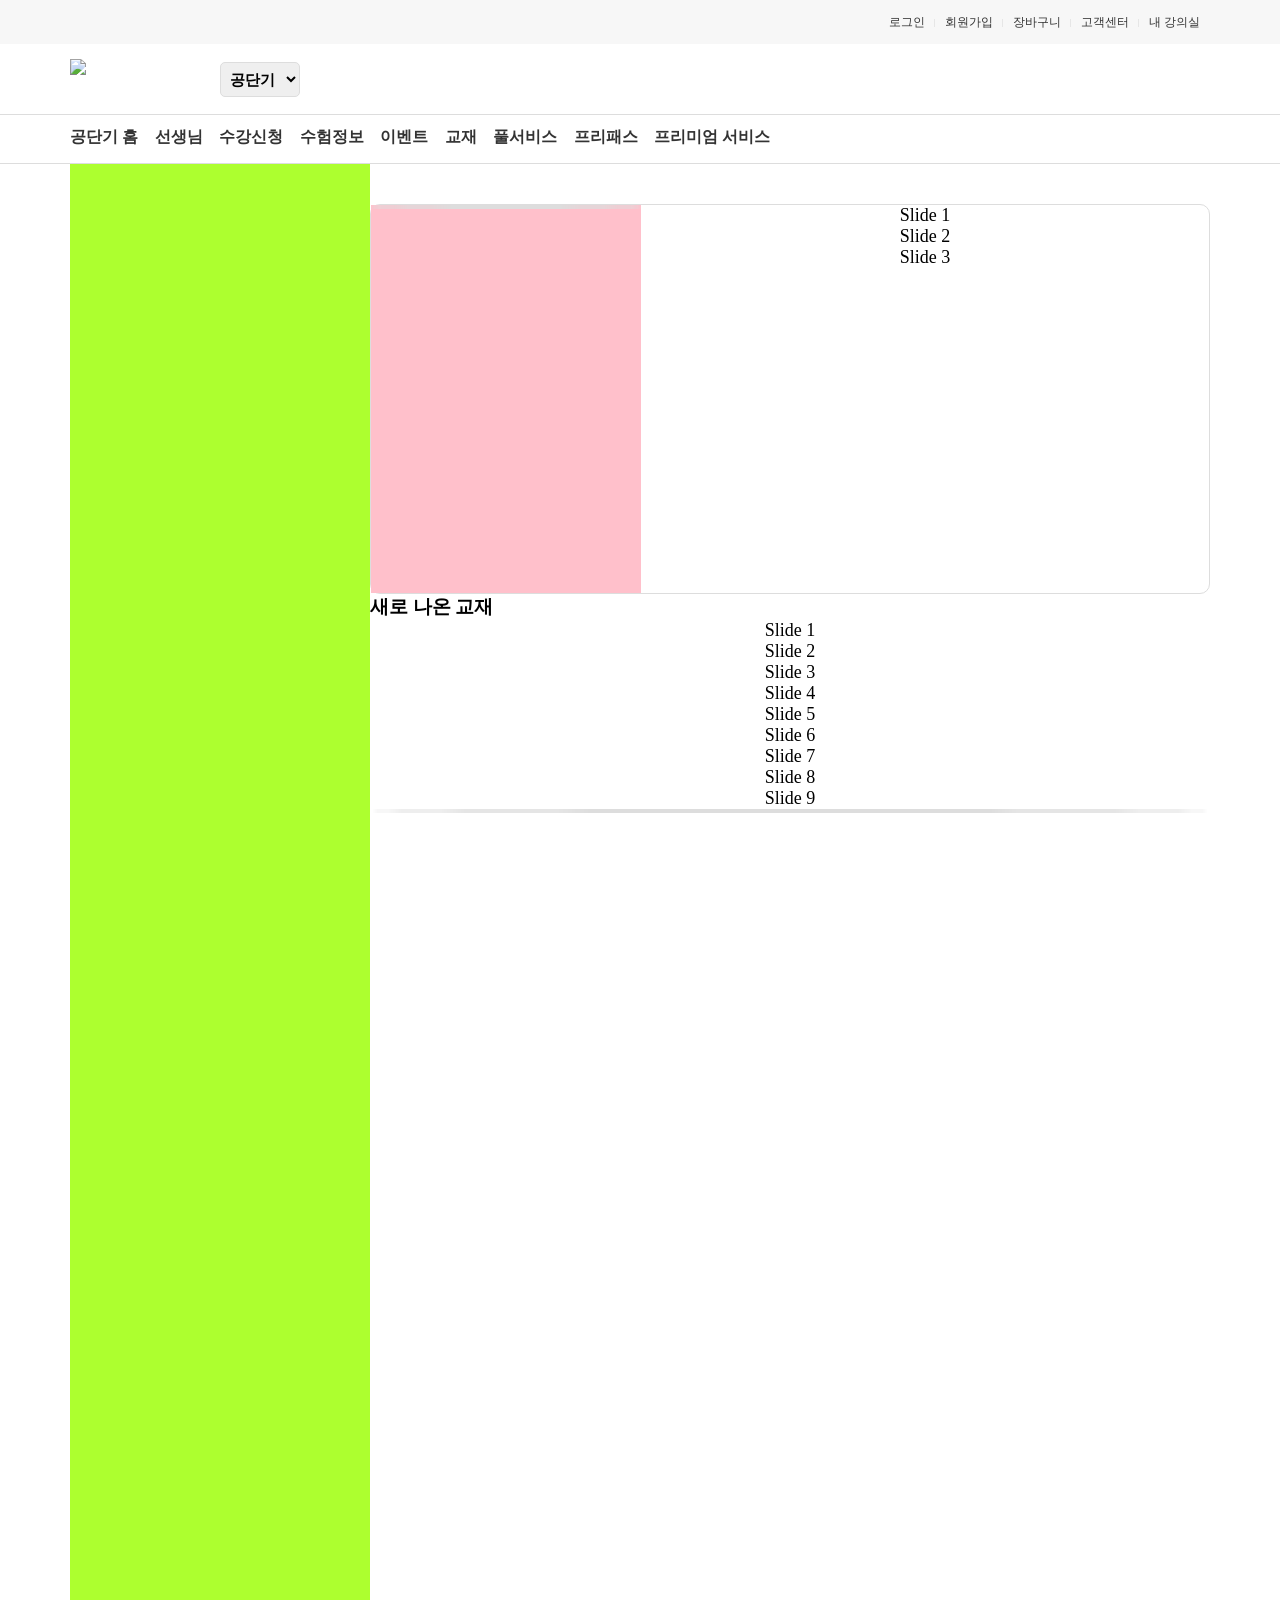
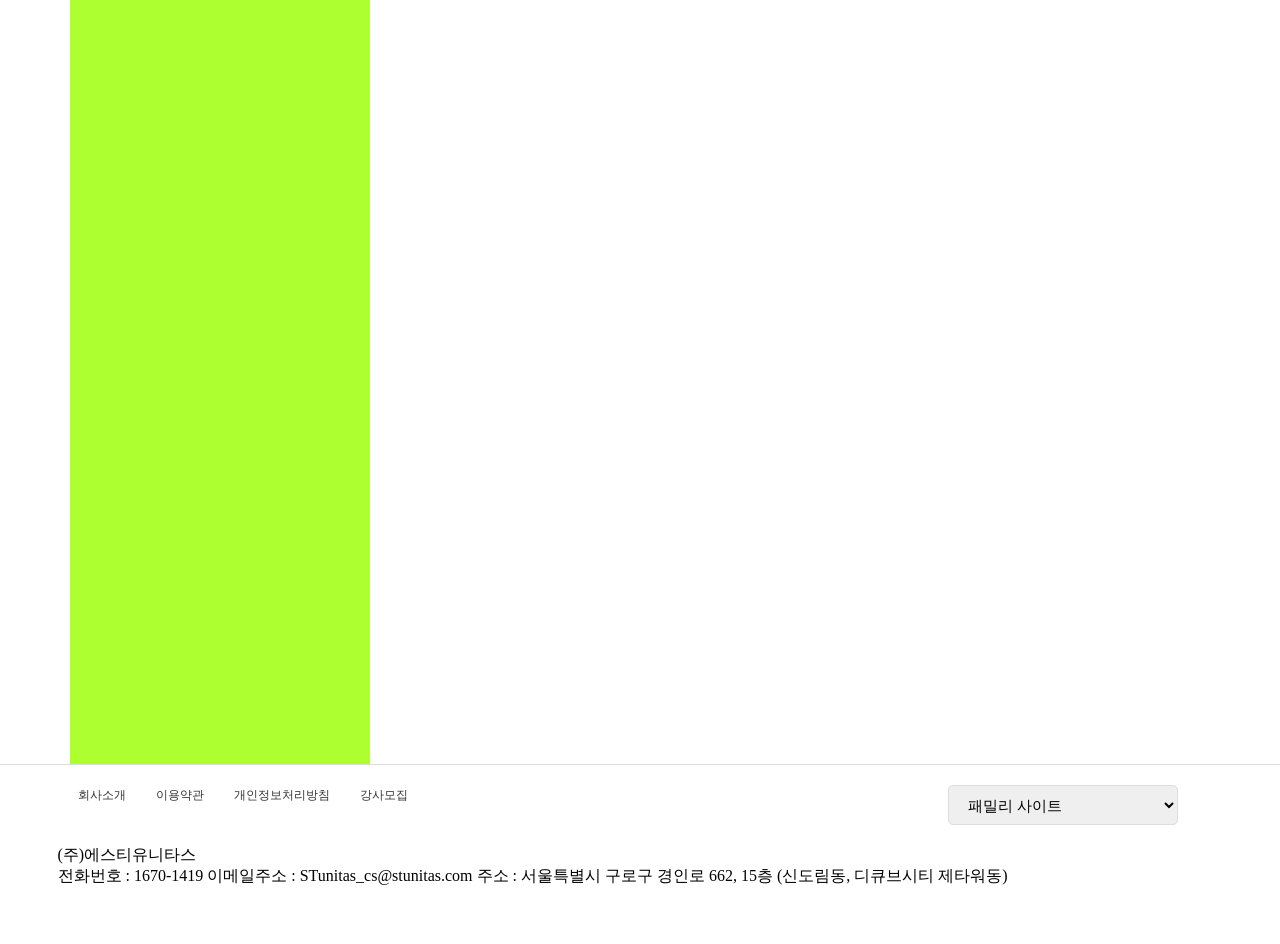
==== index.html @ a45e3f1d "20260319_slider" ====
<!DOCTYPE html>
<html lang="ko">

<head>
    <meta charset="UTF-8">
    <meta name="viewport" content="width=device-width, initial-scale=1.0">
    <title>단기 북스</title>
    <link rel="stylesheet" href="./css/reset.css">
    <link rel="stylesheet" href="./css/main.css">

    <!-- Link Swiper's CSS -->
    <link rel="stylesheet" href="https://cdn.jsdelivr.net/npm/swiper@12/swiper-bundle.min.css" />

</head>

<body> 
    <header>
        
        <div id="header_top">
            <div class="container">
                <div id="login">
                    <ul>
                        <li><a href="#">로그인</a></li>
                        <li><a href="#">회원가입</a></li>
                        <li><a href="#">장바구니</a></li>
                        <li><a href="#">고객센터</a></li>
                        <li><a href="#">내 강의실</a></li>
                    </ul>
                </div>
            </div>
        </div>
            

        <div id="header_main">
            <div id="logo">
                <img src="https://un-static.conects.com/un_static/img/common/logo/header_logo_dangibooks.png" href="단기북스">
            </div>

            <select id="options">
                <option value="#">공단기</option>
                <option value="#">기술단기</option>
                <option value="#">소방단기</option>
                <option value="#">공기업단기</option>
                <option value="#">자단기</option>
                <option value="#">영단기</option>
                <option value="#">노무사단기</option>
                <option value="#">법무사단기</option>
            </select>
        </div> 

        <nav>
            <div class="container">
                <ul>
                    <li><a href="#">공단기 홈</a></li>
                    <li><a href="#">선생님</a></li>
                    <li><a href="#">수강신청</a></li>
                    <li><a href="#">수험정보</a></li>
                    <li><a href="#">이벤트</a></li>
                    <li><a href="#">교재</a></li>
                    <li><a href="#">풀서비스</a></li>
                    <li><a href="#">프리패스</a></li>
                    <li><a href="#">프리미엄 서비스</a></li>

                </ul>
            </div>

        </nav>

    </header>
    <main>
        <aside></aside>
        <div id="main_content">
            <div id="slider">
                <div id="slider_txt">
                <div class="swiper-button-next"></div>
                <div class="swiper-button-prev"></div>
                </div>
                <!-- Swiper -->
                <div class="swiper mySwiper">
                    <div class="swiper-wrapper">
                        <div class="swiper-slide">Slide 1</div>
                        <div class="swiper-slide">Slide 2</div>
                        <div class="swiper-slide">Slide 3</div>
                    </div>
                    <div class="swiper-pagination"></div>
                </div>              
            </div>
            <div id="seach"></div>
            <div id="best"></div>
            <div id="banner"></div>
            <div id="new">
                <h3>새로 나온 교재</h3>
                <!-- Swiper -->
                <div class="swiper newSwiper">
                    <div class="swiper-wrapper">
                        <div class="swiper-slide">Slide 1</div>
                        <div class="swiper-slide">Slide 2</div>
                        <div class="swiper-slide">Slide 3</div>
                        <div class="swiper-slide">Slide 4</div>
                        <div class="swiper-slide">Slide 5</div>
                        <div class="swiper-slide">Slide 6</div>
                        <div class="swiper-slide">Slide 7</div>
                        <div class="swiper-slide">Slide 8</div>
                        <div class="swiper-slide">Slide 9</div>
                    </div>
                    <div class="swiper-button-next"></div>
                    <div class="swiper-button-prev"></div>
                    <div class="swiper-pagination"></div>
                    </div>
            </div>
            </main>

    <footer>
        <div class="container">
            <div id="footer_top">
                <ul>
                    <li><a href="#">회사소개</a></li>
                    <li><a href="#">이용약관</a></li>
                    <li><a href="#">개인정보처리방침</a></li>
                    <li><a href="#">강사모집</a></li>
                </ul>

                <select id="options">
                    <option value="#">패밀리 사이트</option>
                    <option value="#">공단기</option>
                    <option value="#">기술단기</option>
                    <option value="#">소방단기</option>
                    <option value="#">경단기</option>
                    <option value="#">공기업단기</option>
                    <option value="#">자단기</option>
                    <option value="#">영단기</option>
                    <option value="#">MD단기</option>
                    <option value="#">노무사단기</option>
                    <option value="#">법무사단기</option>
                </select>

        </div>

        <div id="footer_txt">
            <p>(주)에스티유니타스</p>
            <p>전화번호 : 1670-1419 이메일주소 : STunitas_cs@stunitas.com 주소 : 서울특별시 구로구 경인로 662, 15층 (신도림동, 디큐브시티 제타워동)</p>
            <p>
            </p>

        </div>
    

    </footer>

    <!-- Swiper JS -->
    <script src="https://cdn.jsdelivr.net/npm/swiper@12/swiper-bundle.min.js"></script>

    <!-- Initialize Swiper -->
    <script src="./js/swiper.js"></script>
    <script src="./js/book.js"></script>
</body>
</html>
---- css/main.css ----
@charset "utf-8";
.container {
    width: 1140px;
    height: 100%;
    margin: 0 auto;
}


header {
    width: 100%;
    height: 164px;
}

#header_top {
    width: 100%;
    height: 44px;
    background-color: #f7f7f7;
}

#header_top .container {
    display: flex;
    justify-content: flex-end;
    align-items: center;
}

#login ul {
    display: flex;
    justify-content: flex-start;
}

#login li {
    position: relative;
    padding: 0 10px;
}

#login li::after {
    content: "|";
    position: absolute;
    right: 0;
    top: 50%;
    transform: translateY(-50%);
    font-size: 8px;
    color: #ccc;
}

#login li:last-child::after {
    content: "";
}

#login a {
    font-size: 12px;
    font-weight: 500;
    color: #333;
    display: flex;
}

#logo {
    width: 150px;
    height: 40px;
}

#logo img {
    height: 100%;
}

#header_main {
    width: 1140px;
    height: 70px;
    margin: 0 auto;
    display: flex;
    align-items: center;
}

header select {
    width: 80px;
    height: 35px;
    display: flex;
    justify-content: center;
    align-items: center;
    font-size: 15px;
    font-weight: bold;
    border-radius: 5px;
    border: 1px solid #ddd;
    padding-left: 5px;
}


nav {
    width: 100%;
    height: 50px;
    border-top: 1px solid #ddd;
    border-bottom: 1px solid #ddd;
    font-weight: bold;
}

nav .container {
    display: flex;
    justify-content: flex-start;
    align-items: center;
}

nav ul {
    width: 700px;
    height: 25px;
    display: flex;
    justify-content: space-between;
}

main {
    width: 1140px;
    height: 2200px;
    margin: 0 auto;
    display: flex;
}

aside {
    width: 300px;
    background-color: greenyellow;
}

#main_content {
    width: calc(100% - 300px);
    height: 100%;
}

#slider {
    width: 100%;
    height: 390px;
    margin-top: 40px;
    /* background-color: green; */
    border: 1px solid #ddd;
    border-radius: 10px;
    display: flex;
}

#slider_txt {
    width: 270px;
    height: 100%;
    background-color: pink;
    position: relative;
}

.swiper-button-next {
    border: 1px solid #ddd;
    border-radius: 50%;
    left: 50px;
    right: auto;
    top: auto;
    bottom: 100px;
    color: #888;
}

.swiper-button-prev {
    border: 1px solid #ddd;
    border-radius: 50%;
    left: 30px;
    top: auto;
    bottom: 100px;
    color: #888;
}

#swiper_txt .swiper-navigayion-icon {
    width: 50%;
    height: 50%;
}

/* swiper css */
#slider .swiper {
    width: calc(100% - 270px);
    height: 100%;
}



.swiper-slide {
    text-align: center;
    font-size: 18px;
    display: flex;
    justify-content: center;
    align-items: center;
}

.swiper-slide img {
    display: block;
    width: 100%;
    height: 100%;
    object-fit: cover;
}

/* new */
#new {
    width: 100%;
    height: 520px;
}

#new .swiper {
    width: 100%;
    height: 100%;
}

#new .swiper-slide {
    flex-direction: column;
    justify-content: flex-start;
}

#new .swiper-slide img {
    width: 100%;
    height: auto;
}



/* footer */
footer {
    width: 100%;
    height: 180px;
    border-top: 1px solid #ddd;

    display: flex;
    justify-content: flex-end;
    padding-right: 25px;
}

#footer_top {
    display: flex;
    justify-content: space-between;
    margin: 20px;
}

#footer_top ul {
    display: flex;
    gap: 30px;
}

#footer_top ul li a {
    font-size: 12px;
}

#footer_top select {
    width: 230px;
    height: 40px;
    justify-content: center;
    align-items: center;
    font-size: 15px;
    border-radius: 5px;
    border: 1px solid #ddd;
    padding-left: 15px;
}
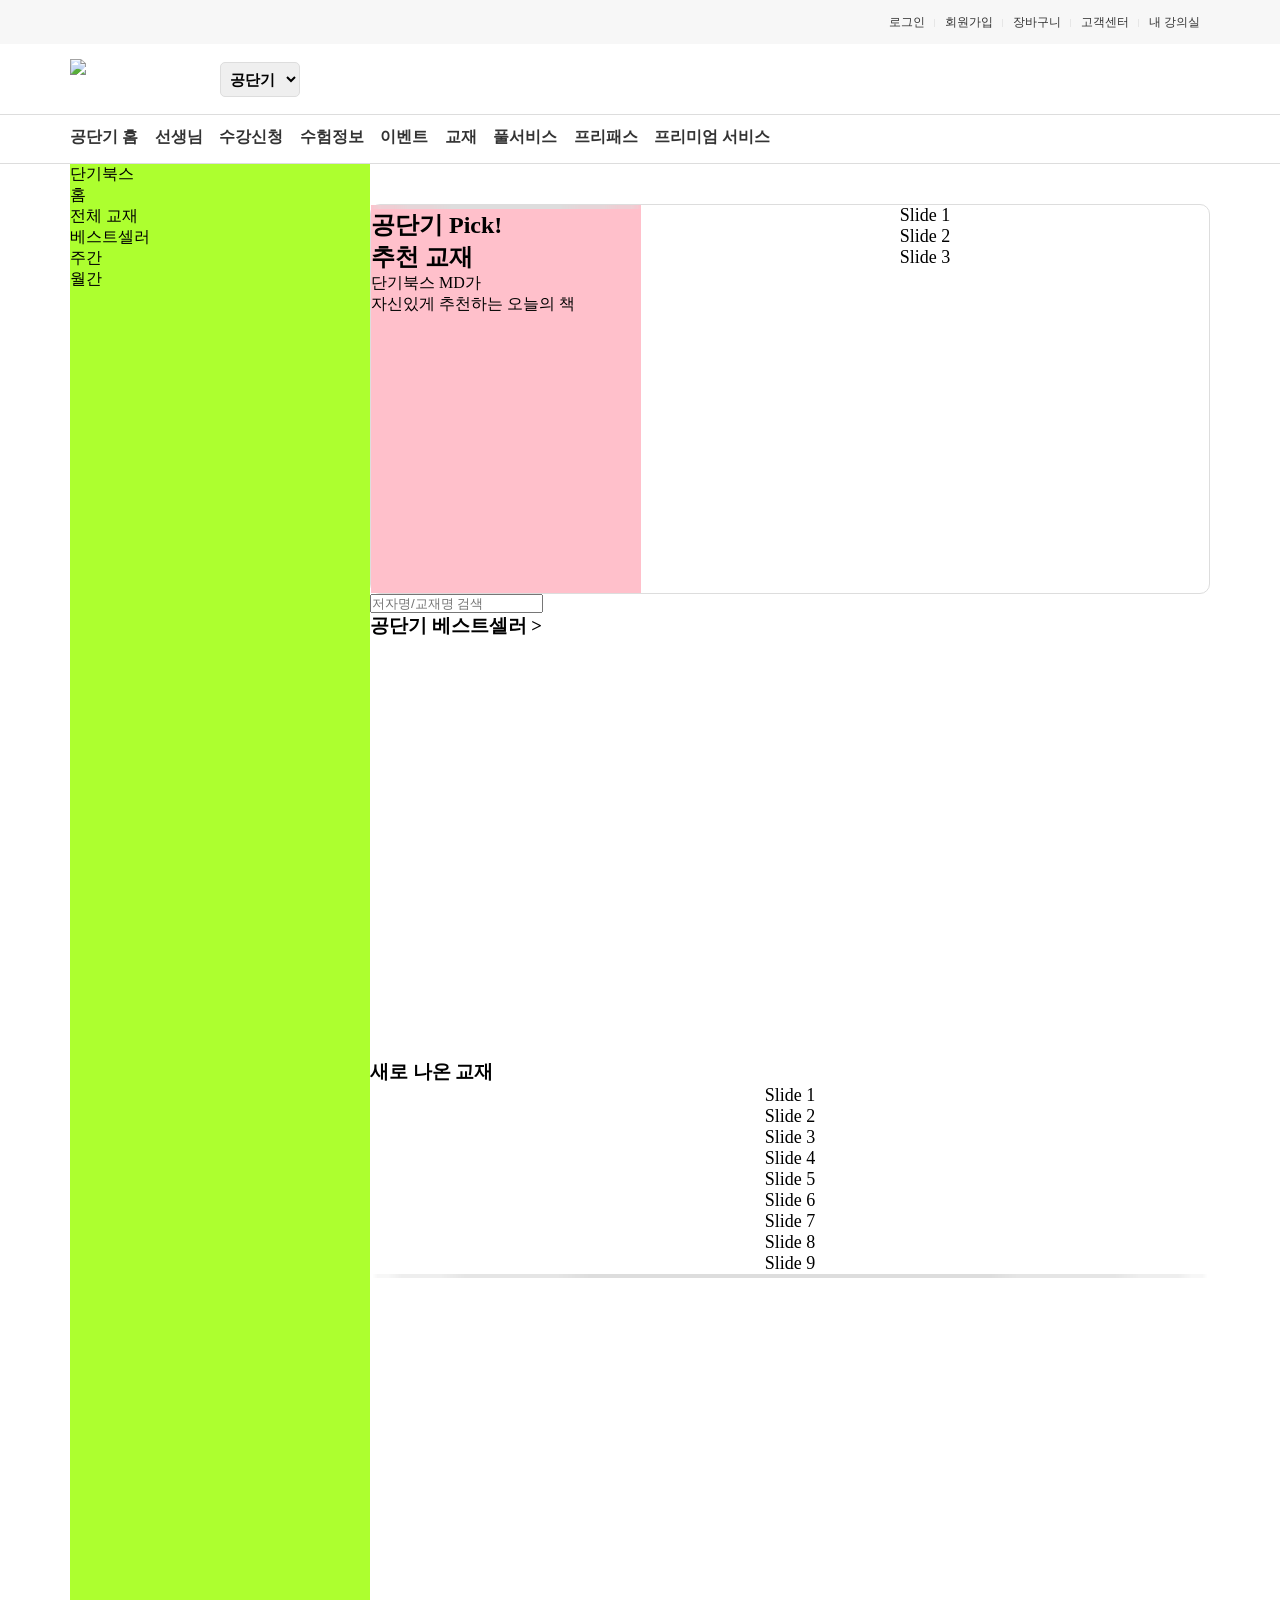
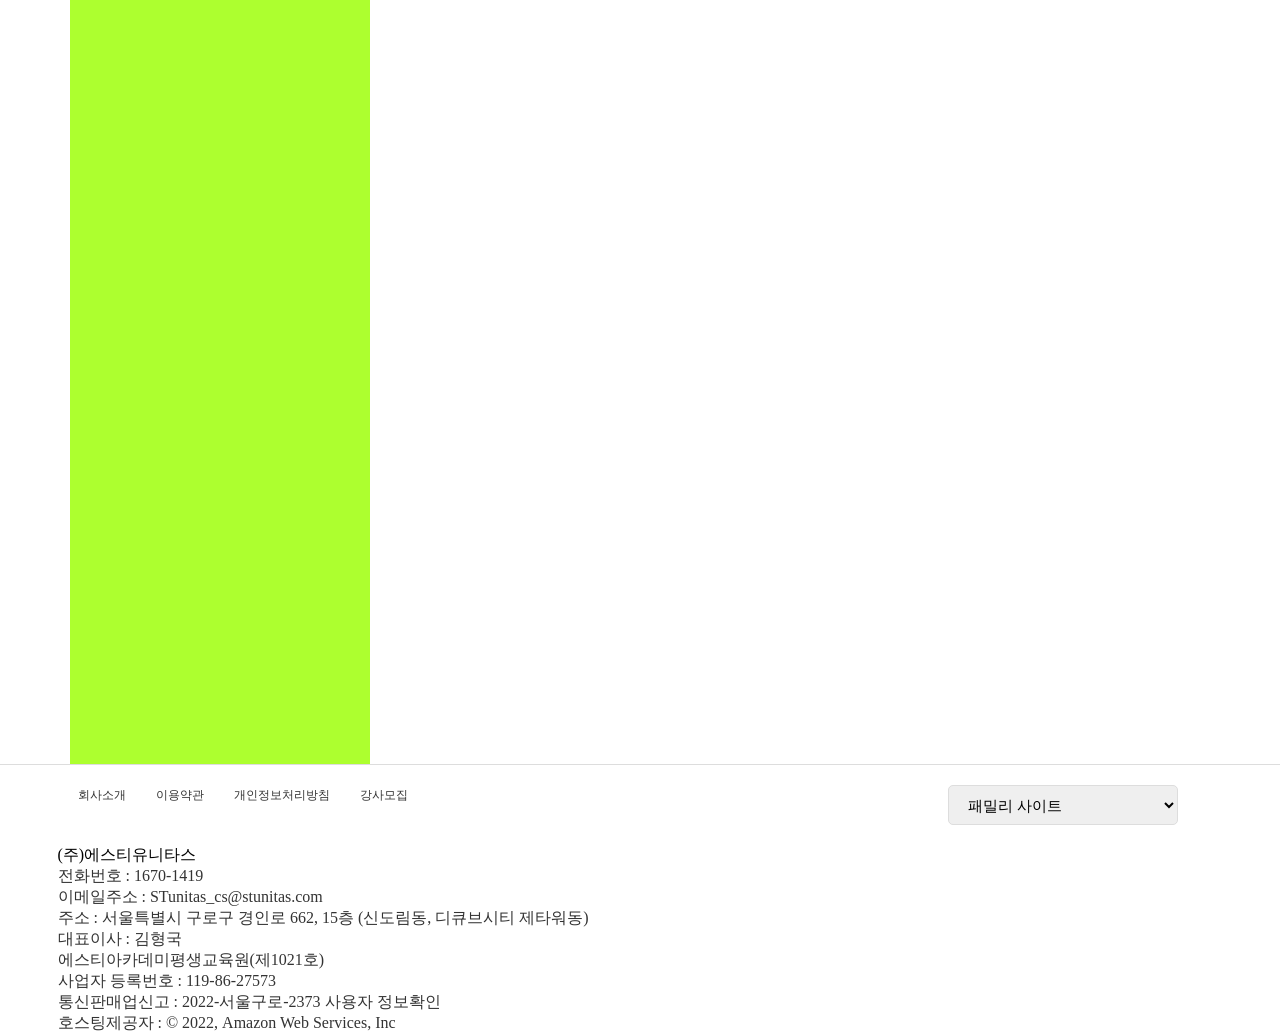
==== commit fdbf837d: "20260319" ====
--- a/index.html
+++ b/index.html
@@ -11,6 +11,7 @@
     <!-- Link Swiper's CSS -->
     <link rel="stylesheet" href="https://cdn.jsdelivr.net/npm/swiper@12/swiper-bundle.min.css" />
 
+    
 </head>
 
 <body> 
@@ -68,12 +69,27 @@
 
     </header>
     <main>
-        <aside></aside>
+        <aside>
+            <div class="sidebar">단기북스</div>
+            <ul class="menu">
+                <li class="active">홈</li>
+                <li>전체 교재</li>
+                <li>베스트셀러</li>
+        
+                <li class="sub">주간</li>
+                <li class="sub">월간</li>
+        
+                <li class="divider"></li>
+        </aside>
+
         <div id="main_content">
             <div id="slider">
                 <div id="slider_txt">
-                <div class="swiper-button-next"></div>
-                <div class="swiper-button-prev"></div>
+                    <div class="swiper-button-next"></div>
+                    <div class="swiper-button-prev"></div>
+                    <h2>공단기 Pick!<br>추천 교재</h2>
+                    <p>단기북스 MD가<br>자신있게 추천하는 오늘의 책</p>
+
                 </div>
                 <!-- Swiper -->
                 <div class="swiper mySwiper">
@@ -85,10 +101,30 @@
                     <div class="swiper-pagination"></div>
                 </div>              
             </div>
-            <div id="seach"></div>
-            <div id="best"></div>
+
+            <div id="seach">
+                <div class="seachbox">
+                     <input type="text" placeholder="저자명/교재명 검색">
+                </div>
+
+            <div id="best">
+                <h3>공단기 베스트셀러 ></h3>
+                <div class="boxWrap">
+                    <div class="box"></div>
+                    <div class="box"></div>
+                    <div class="box"></div>
+                    <div class="box"></div>
+                    <div class="box"></div>
+                    <div class="box"></div>
+                    <div class="box"></div>
+                    <div class="box"></div>
+                    <div class="box"></div>
+                    <div class="box"></div>
+                </div>
+            </div>
+
             <div id="banner"></div>
-            <div id="new">
+            <div id="new"> 
                 <h3>새로 나온 교재</h3>
                 <!-- Swiper -->
                 <div class="swiper newSwiper">
@@ -138,10 +174,21 @@
 
         <div id="footer_txt">
             <p>(주)에스티유니타스</p>
-            <p>전화번호 : 1670-1419 이메일주소 : STunitas_cs@stunitas.com 주소 : 서울특별시 구로구 경인로 662, 15층 (신도림동, 디큐브시티 제타워동)</p>
-            <p>
-            </p>
-
+
+            <ul>
+                <li><a href="#">전화번호 : 1670-1419</a></li>
+                <li><a href="#">이메일주소 : STunitas_cs@stunitas.com</a></li>
+                <li><a href="#">주소 : 서울특별시 구로구 경인로 662, 15층 (신도림동, 디큐브시티 제타워동)</a></li>
+            </ul>
+            
+            <ul>
+                <li><a href="#">대표이사 : 김형국</a></li>
+                <li><a href="#">에스티아카데미평생교육원(제1021호)</a></li>
+                <li><a href="#">사업자 등록번호 : 119-86-27573</a></li>
+                <li><a href="#">통신판매업신고 : 2022-서울구로-2373 사용자 정보확인</a></li>
+                <li><a href="#">호스팅제공자 : © 2022, Amazon Web Services, Inc</a></li>
+            </ul>
+            
         </div>
     
 
--- a/css/main.css
+++ b/css/main.css
@@ -123,6 +123,7 @@
     height: 100%;
 }
 
+
 #slider {
     width: 100%;
     height: 390px;
@@ -182,9 +183,25 @@
 
 .swiper-slide img {
     display: block;
-    width: 100%;
-    height: 100%;
+    width: 200px;
+    height: 275px;
     object-fit: cover;
+}
+    
+
+/* best */
+.boxWrap {
+    width: 950px;
+    margin: 0 auto;
+    display: flex;
+    flex-wrap: wrap;
+}
+
+.box {
+    width: 170px;
+    height: 210px;
+    text-align: center;
+    box-sizing: border-box;
 }
 
 /* new */
@@ -207,7 +224,6 @@
     width: 100%;
     height: auto;
 }
-
 
 
 /* footer */
@@ -246,3 +262,4 @@
     border: 1px solid #ddd;
     padding-left: 15px;
 }
+
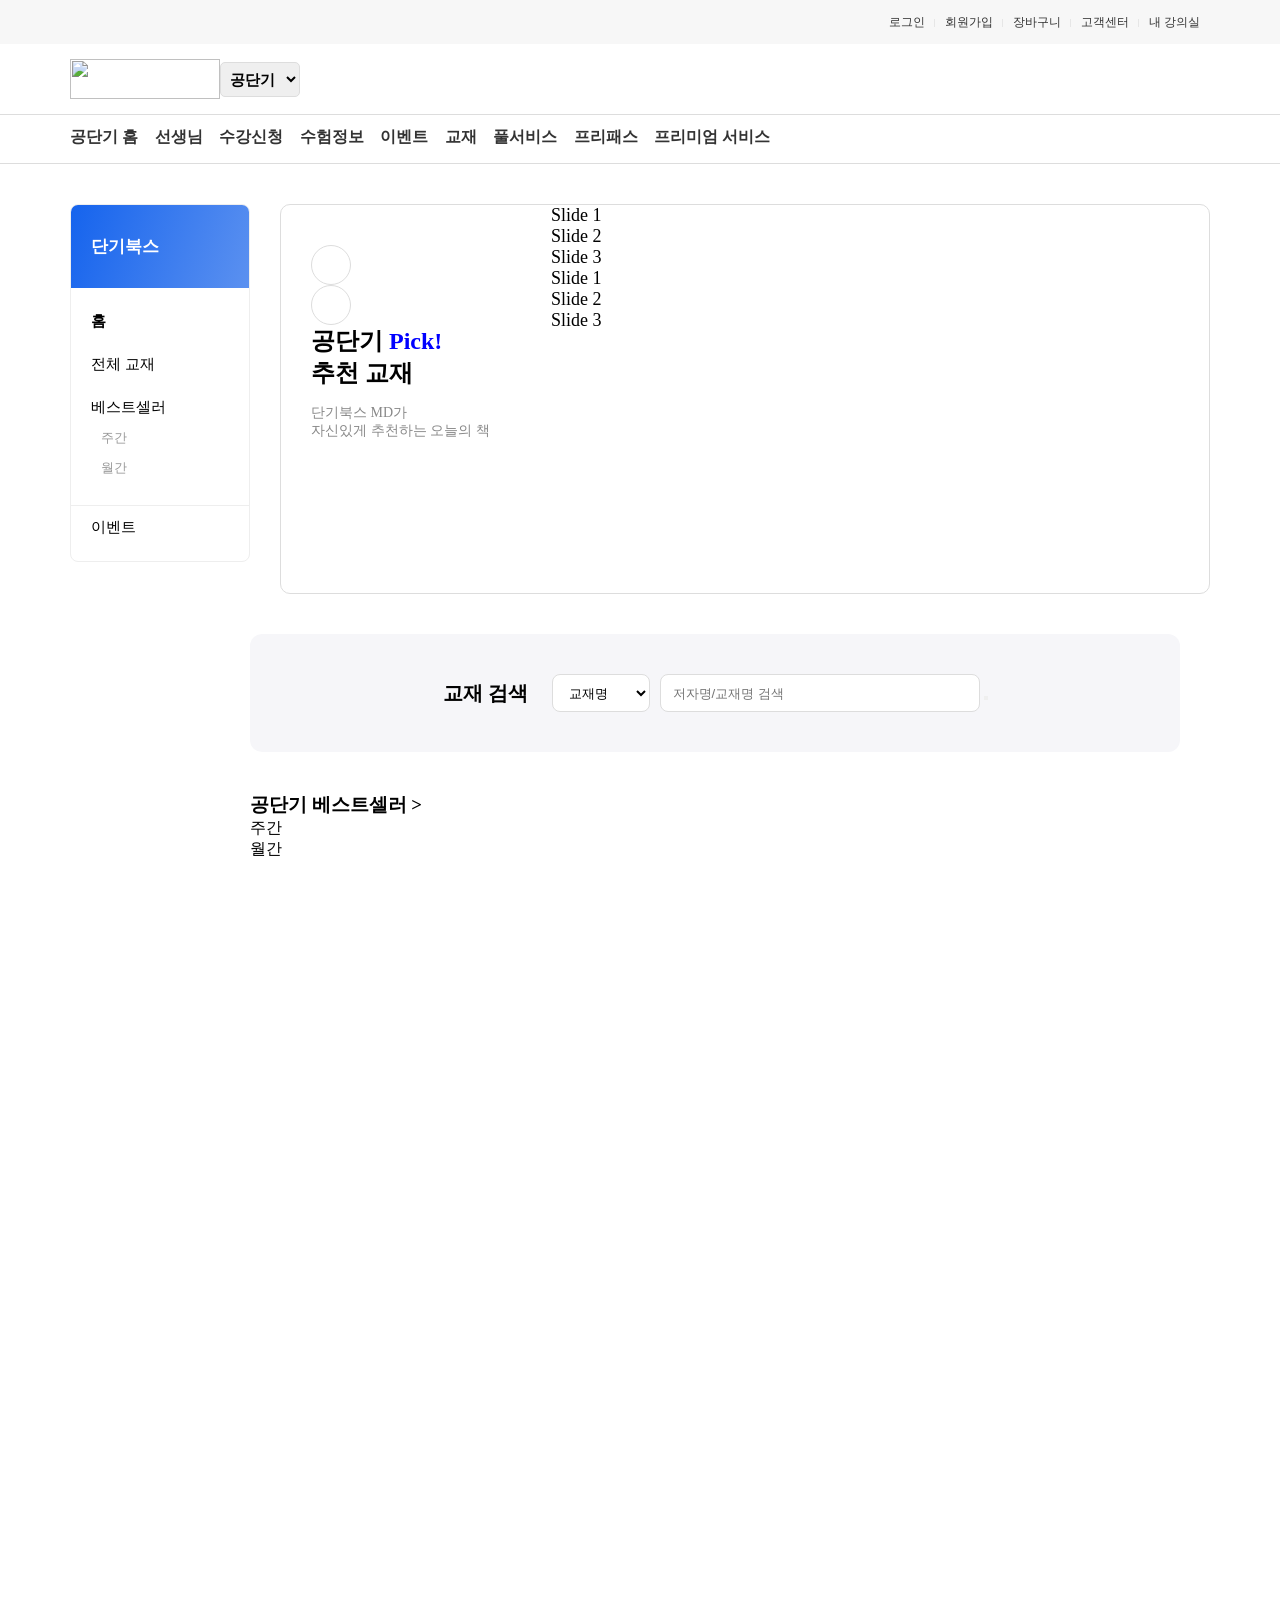
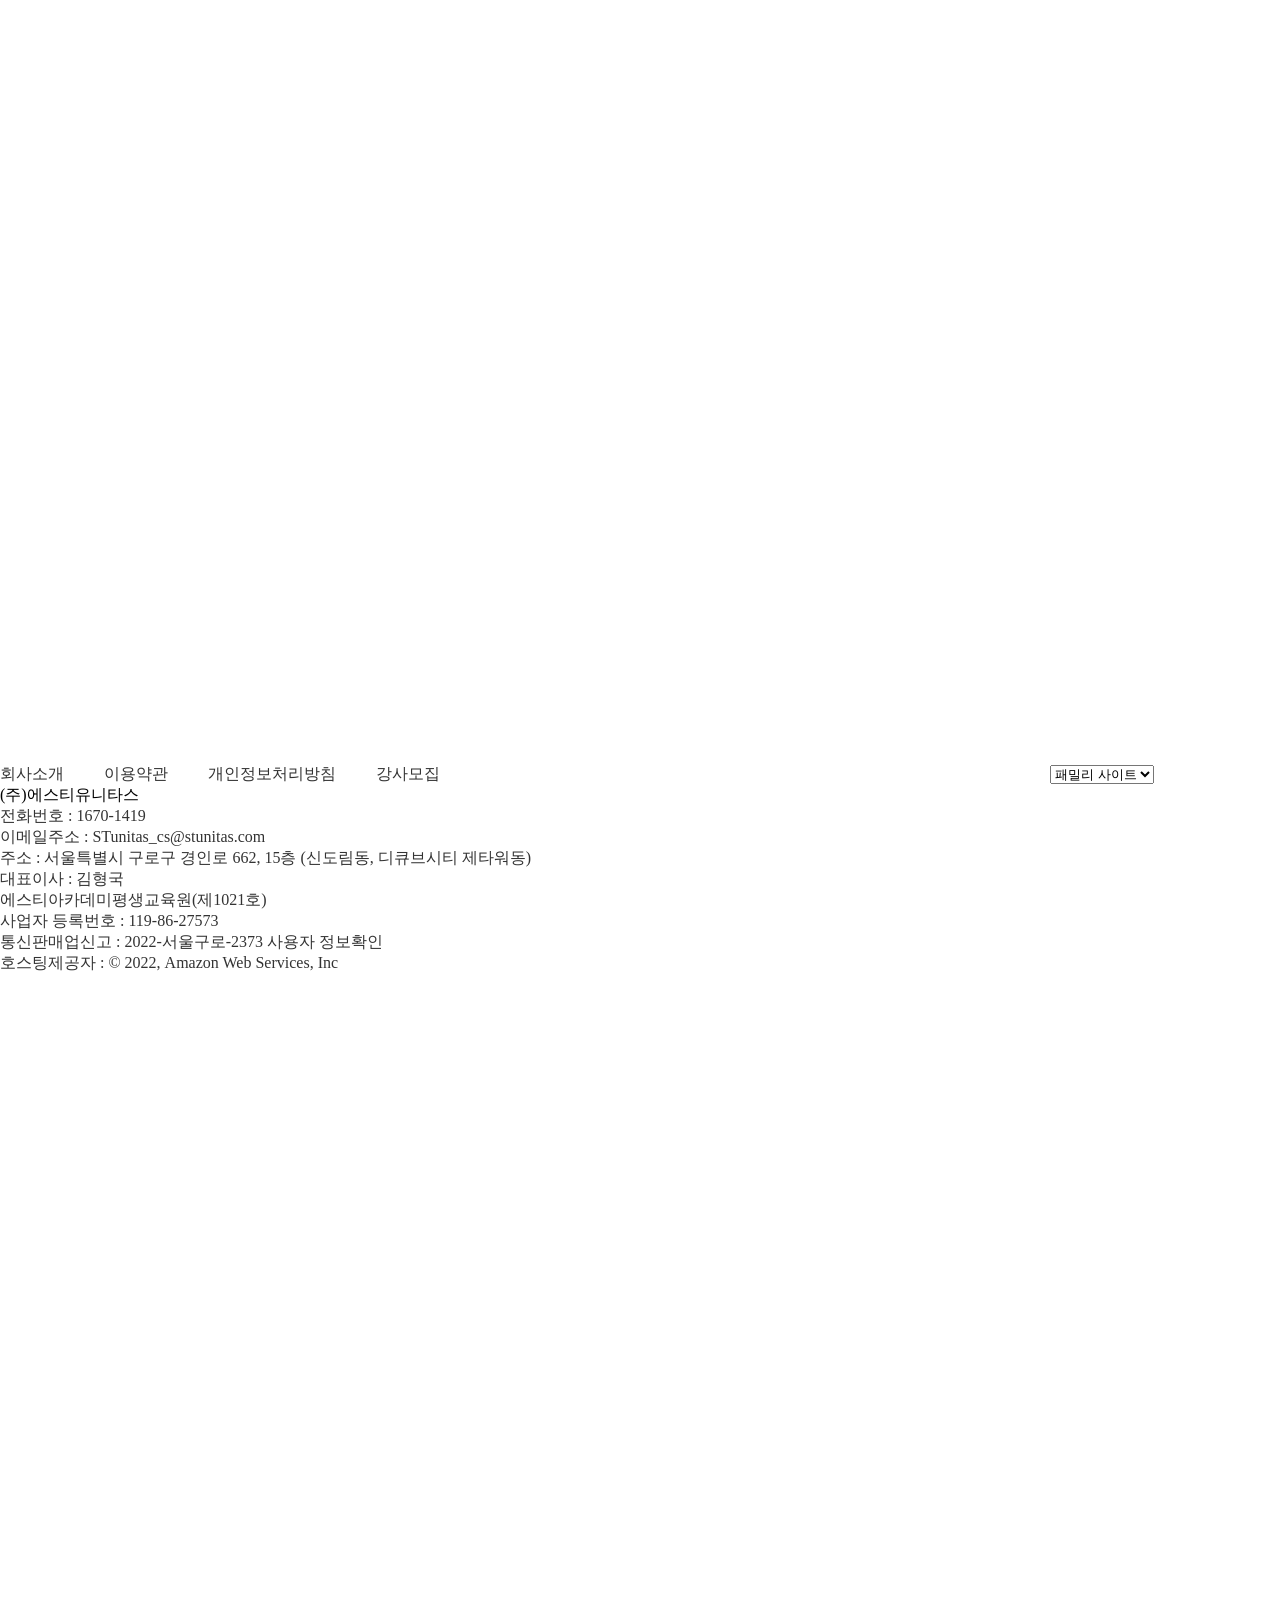
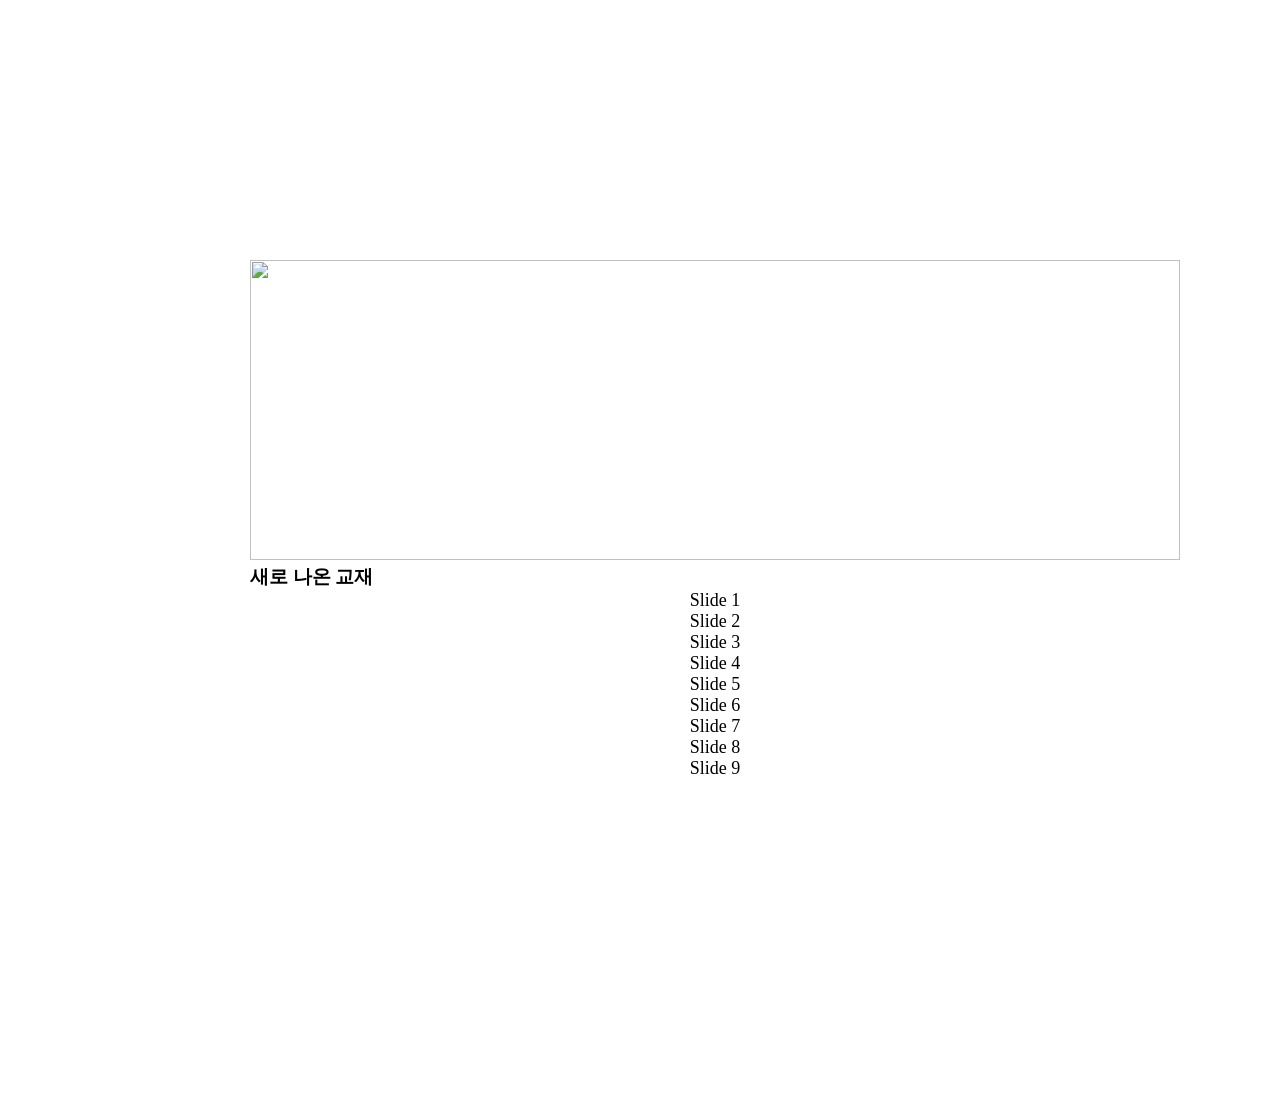
==== commit 2266efbd: "20260324" ====
--- a/index.html
+++ b/index.html
@@ -5,13 +5,12 @@
     <meta charset="UTF-8">
     <meta name="viewport" content="width=device-width, initial-scale=1.0">
     <title>단기 북스</title>
+
+    <!-- Link Swiper's CSS -->
+    <link rel="stylesheet" href="https://cdn.jsdelivr.net/npm/swiper@12/swiper-bundle.min.css" />
     <link rel="stylesheet" href="./css/reset.css">
     <link rel="stylesheet" href="./css/main.css">
-
-    <!-- Link Swiper's CSS -->
-    <link rel="stylesheet" href="https://cdn.jsdelivr.net/npm/swiper@12/swiper-bundle.min.css" />
-
-    
+        
 </head>
 
 <body> 
@@ -69,17 +68,22 @@
 
     </header>
     <main>
-        <aside>
-            <div class="sidebar">단기북스</div>
-            <ul class="menu">
-                <li class="active">홈</li>
-                <li>전체 교재</li>
-                <li>베스트셀러</li>
+        <aside class="sidebar">
+            <div class="menu-box">
+                <div class="menu-header">단기북스</div>
         
-                <li class="sub">주간</li>
-                <li class="sub">월간</li>
-        
-                <li class="divider"></li>
+                <ul class="menu-list">
+                    <li class="active">홈</li>
+                    <li>전체 교재</li>
+                    <li>베스트셀러
+                        <ul class="sub-menu">
+                            <li>주간</li>
+                            <li>월간</li>
+                        </ul>
+                    </li>
+                    <li class="menu-footer">이벤트</li>
+                </ul>
+            </div>
         </aside>
 
         <div id="main_content">
@@ -87,7 +91,7 @@
                 <div id="slider_txt">
                     <div class="swiper-button-next"></div>
                     <div class="swiper-button-prev"></div>
-                    <h2>공단기 Pick!<br>추천 교재</h2>
+                    <h2>공단기<span> Pick!</span><br>추천 교재</h2>
                     <p>단기북스 MD가<br>자신있게 추천하는 오늘의 책</p>
 
                 </div>
@@ -97,33 +101,72 @@
                         <div class="swiper-slide">Slide 1</div>
                         <div class="swiper-slide">Slide 2</div>
                         <div class="swiper-slide">Slide 3</div>
+                        <div class="swiper-slide">Slide 1</div>
+                        <div class="swiper-slide">Slide 2</div>
+                        <div class="swiper-slide">Slide 3</div>
                     </div>
                     <div class="swiper-pagination"></div>
                 </div>              
             </div>
 
-            <div id="seach">
-                <div class="seachbox">
-                     <input type="text" placeholder="저자명/교재명 검색">
-                </div>
+            <div id="search-wrap">
+                <div class="book_search">
+                    <div class="search_tit"> 교재 검색 </div>
+                    <div class="search_big_wrap">
+                        <select class="'sel-box" id="search">
+                            <option value="#">교재명</option>
+                            <option value="#">저자명</option>
+                            <option value="#">출판사명</option>
+                            <option value="#">ISBN</option>
+                        </select>
+                        <div class="search-box">
+                            <input type="search" id="search" placeholder="저자명/교재명 검색">
+                            <button class="icon search"></button>
+                        </div>
+                    </div>
+                </div>
+            </div>
 
             <div id="best">
                 <h3>공단기 베스트셀러 ></h3>
-                <div class="boxWrap">
-                    <div class="box"></div>
-                    <div class="box"></div>
-                    <div class="box"></div>
-                    <div class="box"></div>
-                    <div class="box"></div>
-                    <div class="box"></div>
-                    <div class="box"></div>
-                    <div class="box"></div>
-                    <div class="box"></div>
-                    <div class="box"></div>
-                </div>
-            </div>
-
-            <div id="banner"></div>
+
+                <ul id="booktap">
+                    <li>주간</li>
+                    <li>월간</li>
+                </ul>
+
+                <div class="tap1">
+                    <div class="box"></div>
+                    <div class="box"></div>
+                    <div class="box"></div>
+                    <div class="box"></div>
+                    <div class="box"></div>
+                    <div class="box"></div>
+                    <div class="box"></div>
+                    <div class="box"></div>
+                    <div class="box"></div>
+                    <div class="box"></div>
+                </div>
+
+                <div class="tap2">
+                    <div class="box"></div>
+                    <div class="box"></div>
+                    <div class="box"></div>
+                    <div class="box"></div>
+                    <div class="box"></div>
+                    <div class="box"></div>
+                    <div class="box"></div>
+                    <div class="box"></div>
+                    <div class="box"></div>
+                    <div class="box"></div>
+                </div>
+            </div>
+
+            <div id="banner">
+
+                <img src="https://un-static.conects.com/dangimall/common/logo/split_bnr.png" alt="">
+            </div>
+
             <div id="new"> 
                 <h3>새로 나온 교재</h3>
                 <!-- Swiper -->
@@ -146,31 +189,31 @@
             </div>
             </main>
 
-    <footer>
-        <div class="container">
-            <div id="footer_top">
-                <ul>
+    <footer id="union-footer">
+        <div class="inner-wrap">
+            <div class="link_box">
+                <ul class="footer_menu">
                     <li><a href="#">회사소개</a></li>
                     <li><a href="#">이용약관</a></li>
                     <li><a href="#">개인정보처리방침</a></li>
                     <li><a href="#">강사모집</a></li>
                 </ul>
-
-                <select id="options">
-                    <option value="#">패밀리 사이트</option>
-                    <option value="#">공단기</option>
-                    <option value="#">기술단기</option>
-                    <option value="#">소방단기</option>
-                    <option value="#">경단기</option>
-                    <option value="#">공기업단기</option>
-                    <option value="#">자단기</option>
-                    <option value="#">영단기</option>
-                    <option value="#">MD단기</option>
-                    <option value="#">노무사단기</option>
-                    <option value="#">법무사단기</option>
-                </select>
-
-        </div>
+                <div class="footer_family">
+                    <select class="sel-box">
+                        <option value="#">패밀리 사이트</option>
+                        <option value="#">공단기</option>
+                        <option value="#">기술단기</option>
+                        <option value="#">소방단기</option>
+                        <option value="#">경단기</option>
+                        <option value="#">공기업단기</option>
+                        <option value="#">자단기</option>
+                        <option value="#">영단기</option>
+                        <option value="#">MD단기</option>
+                        <option value="#">노무사단기</option>
+                        <option value="#">법무사단기</option>
+                    </select>
+                </div>
+            </div>
 
         <div id="footer_txt">
             <p>(주)에스티유니타스</p>
@@ -190,7 +233,6 @@
             </ul>
             
         </div>
-    
 
     </footer>
 
--- a/css/main.css
+++ b/css/main.css
@@ -113,22 +113,74 @@
     display: flex;
 }
 
-aside {
-    width: 300px;
-    background-color: greenyellow;
-}
-
 #main_content {
-    width: calc(100% - 300px);
-    height: 100%;
-}
-
+    width: calc(100% - 210px);
+    height: 100%;
+}
+
+/* aside */
+.sidebar {
+    width: 180px;
+    height: 370px;
+    margin-top: 40px;
+}
+
+.menu-box {
+    border-radius: 8px;
+    border: 1px solid #eee;
+    overflow: hidden;
+}
+
+.menu-header {
+    padding: 30px 20px;
+    font-size: 17px;
+    font-weight: 700;
+    color: #fff;
+    background: linear-gradient(108.14deg, #1060ED -7.91%, #5A90F0 98.51%);
+}
+
+.menu-list {
+    list-style: none;
+    margin: 0;
+    padding: 12px 0;
+}
+
+.menu-list > li {
+    padding: 12px 20px;
+    font-size: 15px;
+    font-weight: 500;
+    cursor: pointer;
+}
+
+
+.menu-list > li.active {
+    font-weight: 700;
+}
+
+
+.sub-menu {
+    margin-top: 6px;
+    padding-left: 10px;
+}
+
+.sub-menu li {
+    padding: 6px 0;
+    font-size: 13px;
+    color: #999;
+}
+
+.menu-footer {
+    border-top: 1px solid #eee;
+    margin-top: 10px;
+    padding-top: 14px;
+    font-weight: 500;
+}
 
 #slider {
     width: 100%;
     height: 390px;
     margin-top: 40px;
-    /* background-color: green; */
+    margin-left: 30px;
     border: 1px solid #ddd;
     border-radius: 10px;
     display: flex;
@@ -137,27 +189,41 @@
 #slider_txt {
     width: 270px;
     height: 100%;
-    background-color: pink;
+    padding-top: 40px;
+    padding-left: 30px;
     position: relative;
 }
 
-.swiper-button-next {
-    border: 1px solid #ddd;
-    border-radius: 50%;
-    left: 50px;
-    right: auto;
-    top: auto;
-    bottom: 100px;
+#slider_txt span {
+    color: blue;
+    font-size: 24px;
+}
+
+#slider_txt p {
     color: #888;
-}
-
-.swiper-button-prev {
-    border: 1px solid #ddd;
-    border-radius: 50%;
-    left: 30px;
-    top: auto;
-    bottom: 100px;
-    color: #888;
+    font-size: 14px;
+    padding-top: 15px;
+}
+
+#slider .swiper-button-prev,
+#slider .swiper-button-next {
+  width: 40px;
+  height: 40px;
+  border: 1px solid #ddd;
+  border-radius: 50%;
+  color: #888;
+
+  bottom: 100px;
+  top: auto;
+}
+
+#slider .swiper-button-prev {
+  left: 30px;
+}
+
+#slider .swiper-button-next {
+  left: 80px;
+
 }
 
 #swiper_txt .swiper-navigayion-icon {
@@ -165,29 +231,83 @@
     height: 50%;
 }
 
+
+
 /* swiper css */
 #slider .swiper {
     width: calc(100% - 270px);
     height: 100%;
 }
 
-
+#slider .swiper-pagination {
+    width: auto;
+    left: auto;
+    right: 100px;
+}
+
+#slider .swiper-pagination-bullet{
+    display: inline-block;
+    width: 50px;
+    height: auto;
+    border-radius: 0;
+    margin-bottom: 10%;
+}
 
 .swiper-slide {
     text-align: center;
     font-size: 18px;
     display: flex;
-    justify-content: center;
     align-items: center;
 }
 
 .swiper-slide img {
     display: block;
     width: 200px;
-    height: 275px;
+    height: 280px;
     object-fit: cover;
 }
-    
+
+/* search */
+.book_search {
+    display: flex;
+    align-items: center;
+    justify-content: center;
+    gap: 24px;
+    padding: 40px 0;
+    border-radius: 12px;
+    background: #F6F6F9;
+    width: 100%;
+    margin-top: 40px;
+    margin-bottom: 40px;
+}
+
+.book_search .search_tit {
+    font-size: 20px;
+    font-weight: 700;
+}
+
+.search_big_wrap {
+    display: flex;
+    align-items: center;
+    gap: 10px;
+}
+
+.search_big_wrap select {
+    height: 38px;
+    padding: 0 12px;
+    border: 1px solid #ddd;
+    border-radius: 8px;
+    background: #fff;
+}
+
+.search-box input {
+    width: 320px;
+    height: 38px;
+    padding: 0 40px 0 12px;
+    border: 1px solid #ddd;
+    border-radius: 8px;
+}
+
 
 /* best */
 .boxWrap {
@@ -204,6 +324,12 @@
     box-sizing: border-box;
 }
 
+img {
+  width: 100%;
+  height: 300px;
+  object-fit: contain;
+}
+
 /* new */
 #new {
     width: 100%;
@@ -227,39 +353,24 @@
 
 
 /* footer */
-footer {
-    width: 100%;
-    height: 180px;
-    border-top: 1px solid #ddd;
-
-    display: flex;
-    justify-content: flex-end;
-    padding-right: 25px;
-}
-
-#footer_top {
-    display: flex;
-    justify-content: space-between;
-    margin: 20px;
-}
-
-#footer_top ul {
-    display: flex;
-    gap: 30px;
-}
-
-#footer_top ul li a {
-    font-size: 12px;
-}
-
-#footer_top select {
+
+.inner-wrap {
+    width: var(--layout-width);
+    margin: 0 auto;
+    position: relative;
+}
+
+#union-footer .link_box .footer_menu {
+    display: inline-flex;
+    gap: 0 40px;
+} 
+
+#union-footer .link_box .footer_family {
+    margin-left: auto;
     width: 230px;
-    height: 40px;
-    justify-content: center;
-    align-items: center;
-    font-size: 15px;
-    border-radius: 5px;
-    border: 1px solid #ddd;
-    padding-left: 15px;
-}
-
+}
+
+#union-footer .link_box {
+    display: flex;
+    align-items: center;
+}
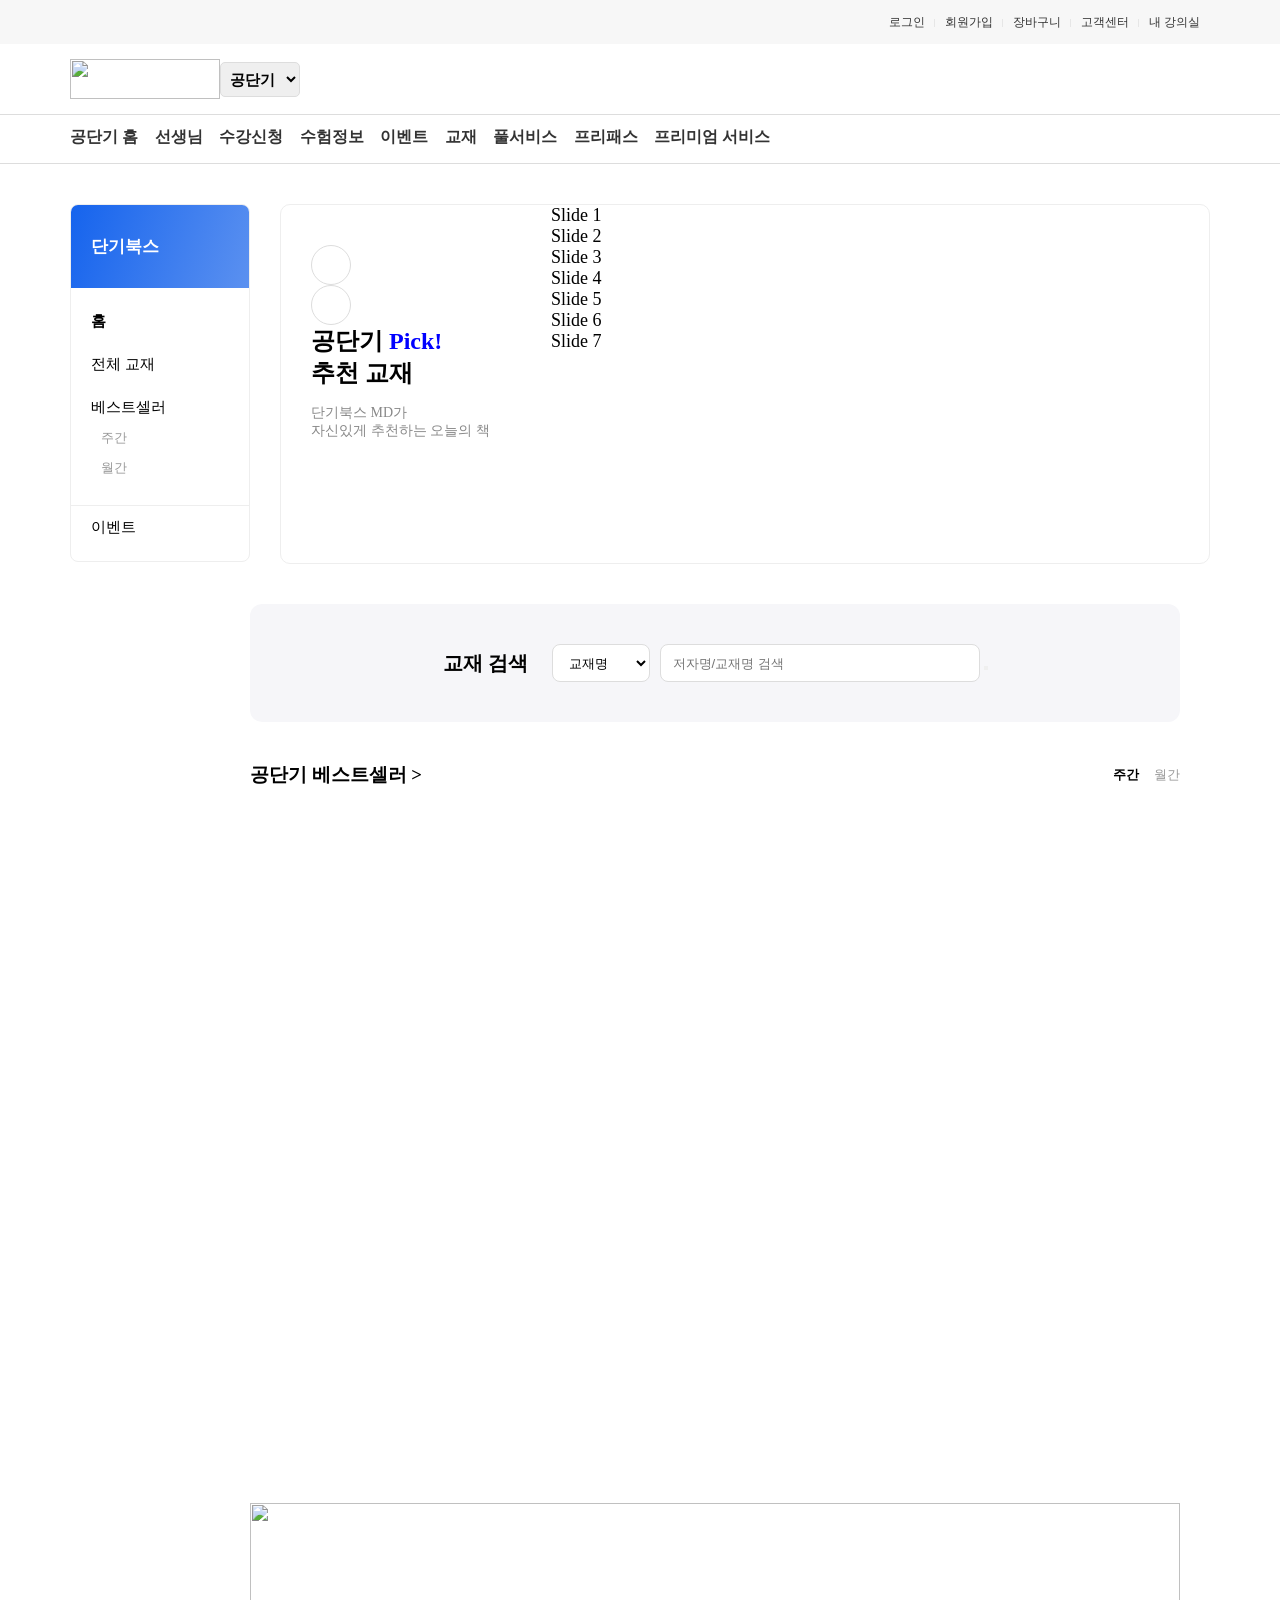
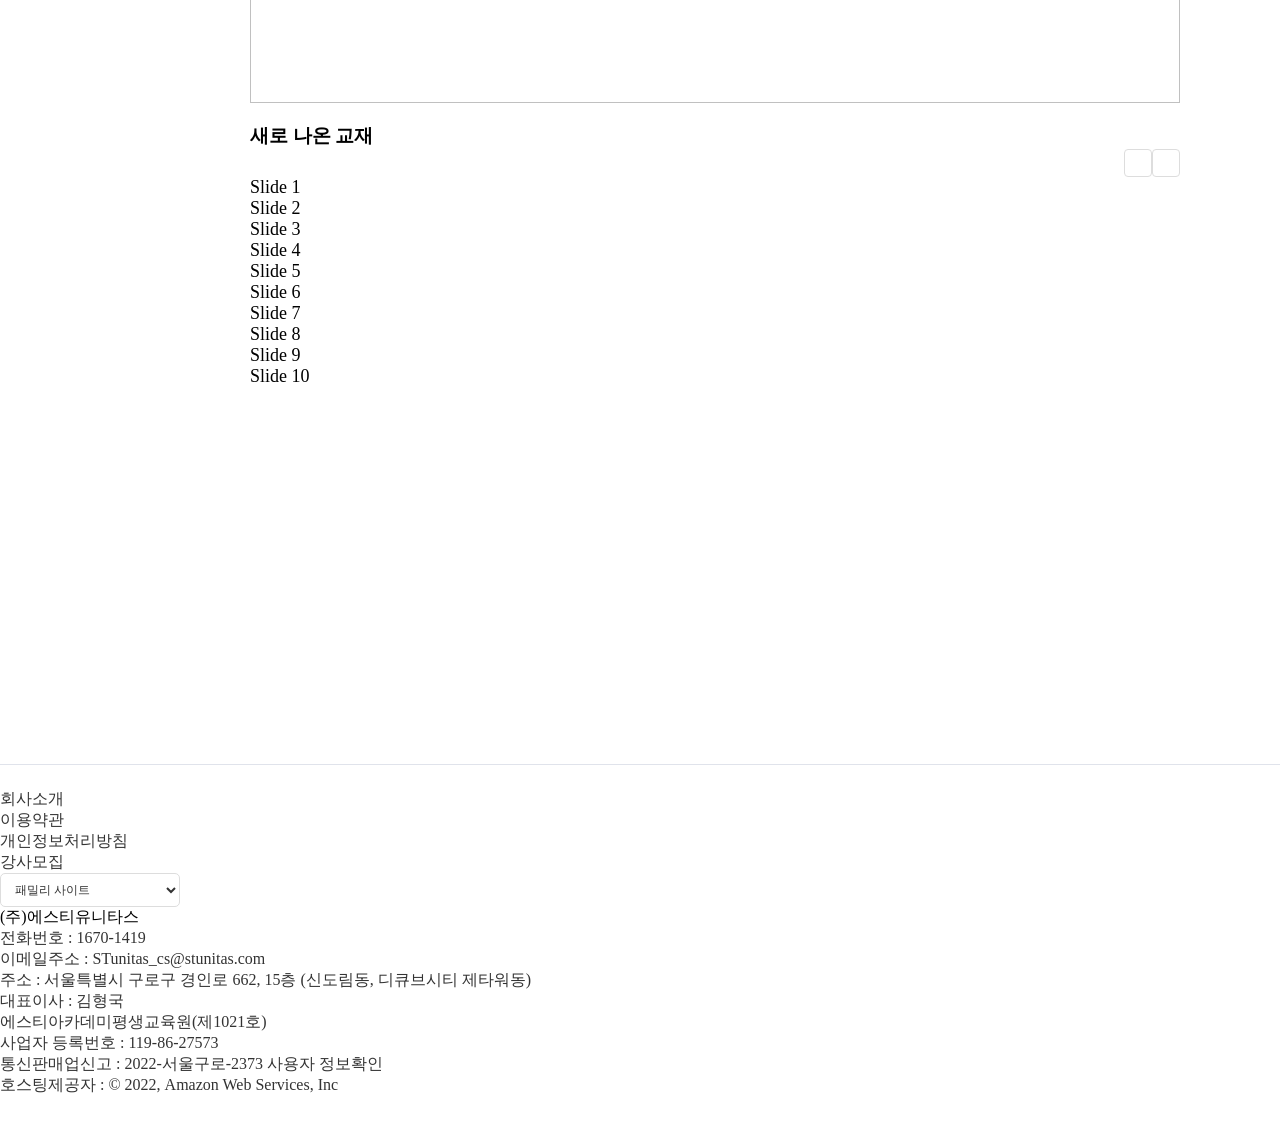
==== commit 688389a7: "20260325" ====
--- a/index.html
+++ b/index.html
@@ -101,9 +101,10 @@
                         <div class="swiper-slide">Slide 1</div>
                         <div class="swiper-slide">Slide 2</div>
                         <div class="swiper-slide">Slide 3</div>
-                        <div class="swiper-slide">Slide 1</div>
-                        <div class="swiper-slide">Slide 2</div>
-                        <div class="swiper-slide">Slide 3</div>
+                        <div class="swiper-slide">Slide 4</div>
+                        <div class="swiper-slide">Slide 5</div>
+                        <div class="swiper-slide">Slide 6</div>
+                        <div class="swiper-slide">Slide 7</div>
                     </div>
                     <div class="swiper-pagination"></div>
                 </div>              
@@ -127,14 +128,16 @@
                 </div>
             </div>
 
-            <div id="best">
-                <h3>공단기 베스트셀러 ></h3>
-
-                <ul id="booktap">
-                    <li>주간</li>
-                    <li>월간</li>
-                </ul>
-
+            <div class="best">
+                <div class="best_header">
+                    <h3>공단기 베스트셀러 ></h3>
+            
+                    <ul id="booktap">
+                        <li>주간</li>
+                        <li>월간</li>
+                    </ul>
+                </div>
+            
                 <div class="tap1">
                     <div class="box"></div>
                     <div class="box"></div>
@@ -147,7 +150,7 @@
                     <div class="box"></div>
                     <div class="box"></div>
                 </div>
-
+            
                 <div class="tap2">
                     <div class="box"></div>
                     <div class="box"></div>
@@ -167,10 +170,17 @@
                 <img src="https://un-static.conects.com/dangimall/common/logo/split_bnr.png" alt="">
             </div>
 
-            <div id="new"> 
-                <h3>새로 나온 교재</h3>
-                <!-- Swiper -->
+            <div id="new">
                 <div class="swiper newSwiper">
+                    <h3>새로 나온 교재</h3>
+                    <div class="swiper-control">
+                        <div class="swiper-pagination"></div>
+            
+                        <div class="swiper-nav">
+                            <div class="swiper-button-prev"></div>
+                            <div class="swiper-button-next"></div>
+                        </div>
+                    </div>
                     <div class="swiper-wrapper">
                         <div class="swiper-slide">Slide 1</div>
                         <div class="swiper-slide">Slide 2</div>
@@ -181,12 +191,9 @@
                         <div class="swiper-slide">Slide 7</div>
                         <div class="swiper-slide">Slide 8</div>
                         <div class="swiper-slide">Slide 9</div>
-                    </div>
-                    <div class="swiper-button-next"></div>
-                    <div class="swiper-button-prev"></div>
-                    <div class="swiper-pagination"></div>
-                    </div>
-            </div>
+                        <div class="swiper-slide">Slide 10</div>
+                    </div>
+                </div>
             </main>
 
     <footer id="union-footer">
@@ -215,7 +222,7 @@
                 </div>
             </div>
 
-        <div id="footer_txt">
+        <div class="footer_txt">
             <p>(주)에스티유니타스</p>
 
             <ul>
--- a/css/main.css
+++ b/css/main.css
@@ -178,10 +178,10 @@
 
 #slider {
     width: 100%;
-    height: 390px;
+    height: 360px;
     margin-top: 40px;
     margin-left: 30px;
-    border: 1px solid #ddd;
+    border: 1px solid #eee;
     border-radius: 10px;
     display: flex;
 }
@@ -242,7 +242,8 @@
 #slider .swiper-pagination {
     width: auto;
     left: auto;
-    right: 100px;
+    right: 40px;
+    margin-bottom: 5px;
 }
 
 #slider .swiper-pagination-bullet{
@@ -260,11 +261,24 @@
     align-items: center;
 }
 
-.swiper-slide img {
+#slider .swiper-slide img {
     display: block;
     width: 200px;
-    height: 280px;
-    object-fit: cover;
+    height: 250px;
+    object-fit: contain;
+    align-items: flex-start;
+    border: 1px solid #ddd;
+    border-right: 3px solid #bbb;
+    border-radius: 5px;
+}
+
+.book_content {
+    display: flex;
+    flex-direction: column;
+    align-items: flex-start;
+    margin-bottom: 100px;
+    margin-left: 20px;
+    overflow: hidden;
 }
 
 /* search */
@@ -310,23 +324,133 @@
 
 
 /* best */
-.boxWrap {
-    width: 950px;
-    margin: 0 auto;
-    display: flex;
-    flex-wrap: wrap;
+
+.best_header {
+    display: flex;
+    justify-content: space-between;
+    align-items: center;
+    width: 100%;
+}
+
+
+.tap1, .tap2 {
+    display: none;
+}
+
+.tap1.active, .tap2.active {
+    display: grid;
+    grid-template-columns: repeat(5, 1fr);
+    gap: 15px;
 }
 
 .box {
-    width: 170px;
-    height: 210px;
+    margin-top: 30px;
+    padding: 15px;
     text-align: center;
-    box-sizing: border-box;
+    display: flex;
+    flex-direction: column;
+    align-items: flex-start;
+    gap: 5px;
+    text-align: left;
+    min-height: 320px;
+}
+
+/* 랭킹 */
+.rank {
+    width: 25px;
+    height: 25px;
+    margin-top: 20px;
+    display: flex;
+    align-items: center;
+    justify-content: center;
+    background: #999;
+    color: #fff;  
+    font-size: 14px;
+    font-weight: bold;
+    border-radius: 8px;
+}
+
+.box img {
+    width: 100%;
+    height: 180px;
+    object-fit: contain;
+    margin-bottom: 10px;
+}
+
+
+#booktap {
+    display: flex;
+    gap: 15px;
+    margin: 0;
+    padding: 0;
+    font-size: 13px;
+}
+
+#booktap li {
+    list-style: none;
+    cursor: pointer;
+    color: #999;
+}
+
+#booktap li.active {
+    color: #000;
+    font-weight: bold;
+}
+
+.title {
+    font-size: 15px; 
+    font-weight: 500;
+}
+
+.author {
+    font-size: 12px;  
+    font-weight: 500;
+    color: #707070;
+    margin-top: 5px;
+}
+
+.price-line {
+    display: flex;
+    justify-content: center;
+    align-items: center;
+    margin-top: 10px;
+    gap: 6px;
+}
+
+.desc {
+    display: flex;
+    font-size: 13px;
+    font-weight: 600px;
+    color: #707070;
+    align-items: flex-start;
+    margin-top: 10px;
+    text-align: left;
+    max-width: 300px;       
+    word-break: break-word; 
+    display: -webkit-box;
+    -webkit-line-clamp: 2;
+    -webkit-box-orient: vertical;
+    overflow: hidden;
+    
+}
+
+/* 할인 */
+.discount {
+    color: #1976ff;
+    font-size: 15px;
+    font-weight: 600;
+}
+
+/* 가격 */
+.price {
+    font-size: 15px;
+    font-weight: bold;
 }
 
 img {
   width: 100%;
-  height: 300px;
+  height: 200px;
+  margin-bottom: 20px;
   object-fit: contain;
 }
 
@@ -337,40 +461,98 @@
 }
 
 #new .swiper {
-    width: 100%;
-    height: 100%;
+    position: relative;
 }
 
 #new .swiper-slide {
+    display: flex;
     flex-direction: column;
-    justify-content: flex-start;
+    align-items: flex-start; 
+    text-align: left;
 }
 
 #new .swiper-slide img {
     width: 100%;
-    height: auto;
-}
-
+    height: 250px;
+    display: flex;
+    margin-top: 10px;
+}
+
+
+#new .swiper {
+    position: relative;
+}
+
+#new .swiper-control {
+    display: flex;
+    align-items: center;
+    justify-content: space-between;
+    flex-wrap: nowrap;
+    gap: 12px;
+}
+
+#new h3 {
+    margin: 0;
+    white-space: nowrap;
+    flex-shrink: 0;
+}
+
+#new .swiper-pagination {
+    position: relative;
+    font-size: 10px;
+    font-weight: 500;
+    margin: 0; 
+    padding: 0; 
+    text-align: right;  
+}
+
+/* 화살표 그룹 */
+#new .swiper-nav {
+    display: flex;
+    gap: 0px;
+}
+
+#new .swiper-button-prev,
+#new .swiper-button-next {
+    position: static;   /* flex 안에서는 필수 */
+    width: 28px;
+    height: 28px;
+    display: flex;
+    align-items: center;
+    justify-content: center;
+
+    border: 1px solid #ddd;
+    border-radius: 4px;
+    background: #fff;
+
+    flex-shrink: 0;   /* 핵심 */
+    cursor: pointer;
+}
 
 /* footer */
 
-.inner-wrap {
-    width: var(--layout-width);
+#union-footer {
+    padding: 24px 0 50px;
+    border-top: 1px solid var(--gray-30, #E0E3EB);
+    background: var(--white, #FFF);
+    min-width: var(--layout-min-width);
     margin: 0 auto;
-    position: relative;
-}
-
-#union-footer .link_box .footer_menu {
-    display: inline-flex;
-    gap: 0 40px;
-} 
-
-#union-footer .link_box .footer_family {
-    margin-left: auto;
-    width: 230px;
-}
-
-#union-footer .link_box {
-    display: flex;
-    align-items: center;
+}
+
+
+.footer {
+    width: 100%;
+    display: flex;
+    background: #f8f8f8;
+}
+
+.sel-box {
+    width: 180px;    
+    padding: 8px 10px;
+    border: 1px solid #ddd; 
+    border-radius: 5px;
+    background: #fff;
+    color: #333;
+    font-size: 12px;
+    outline: none;
 }
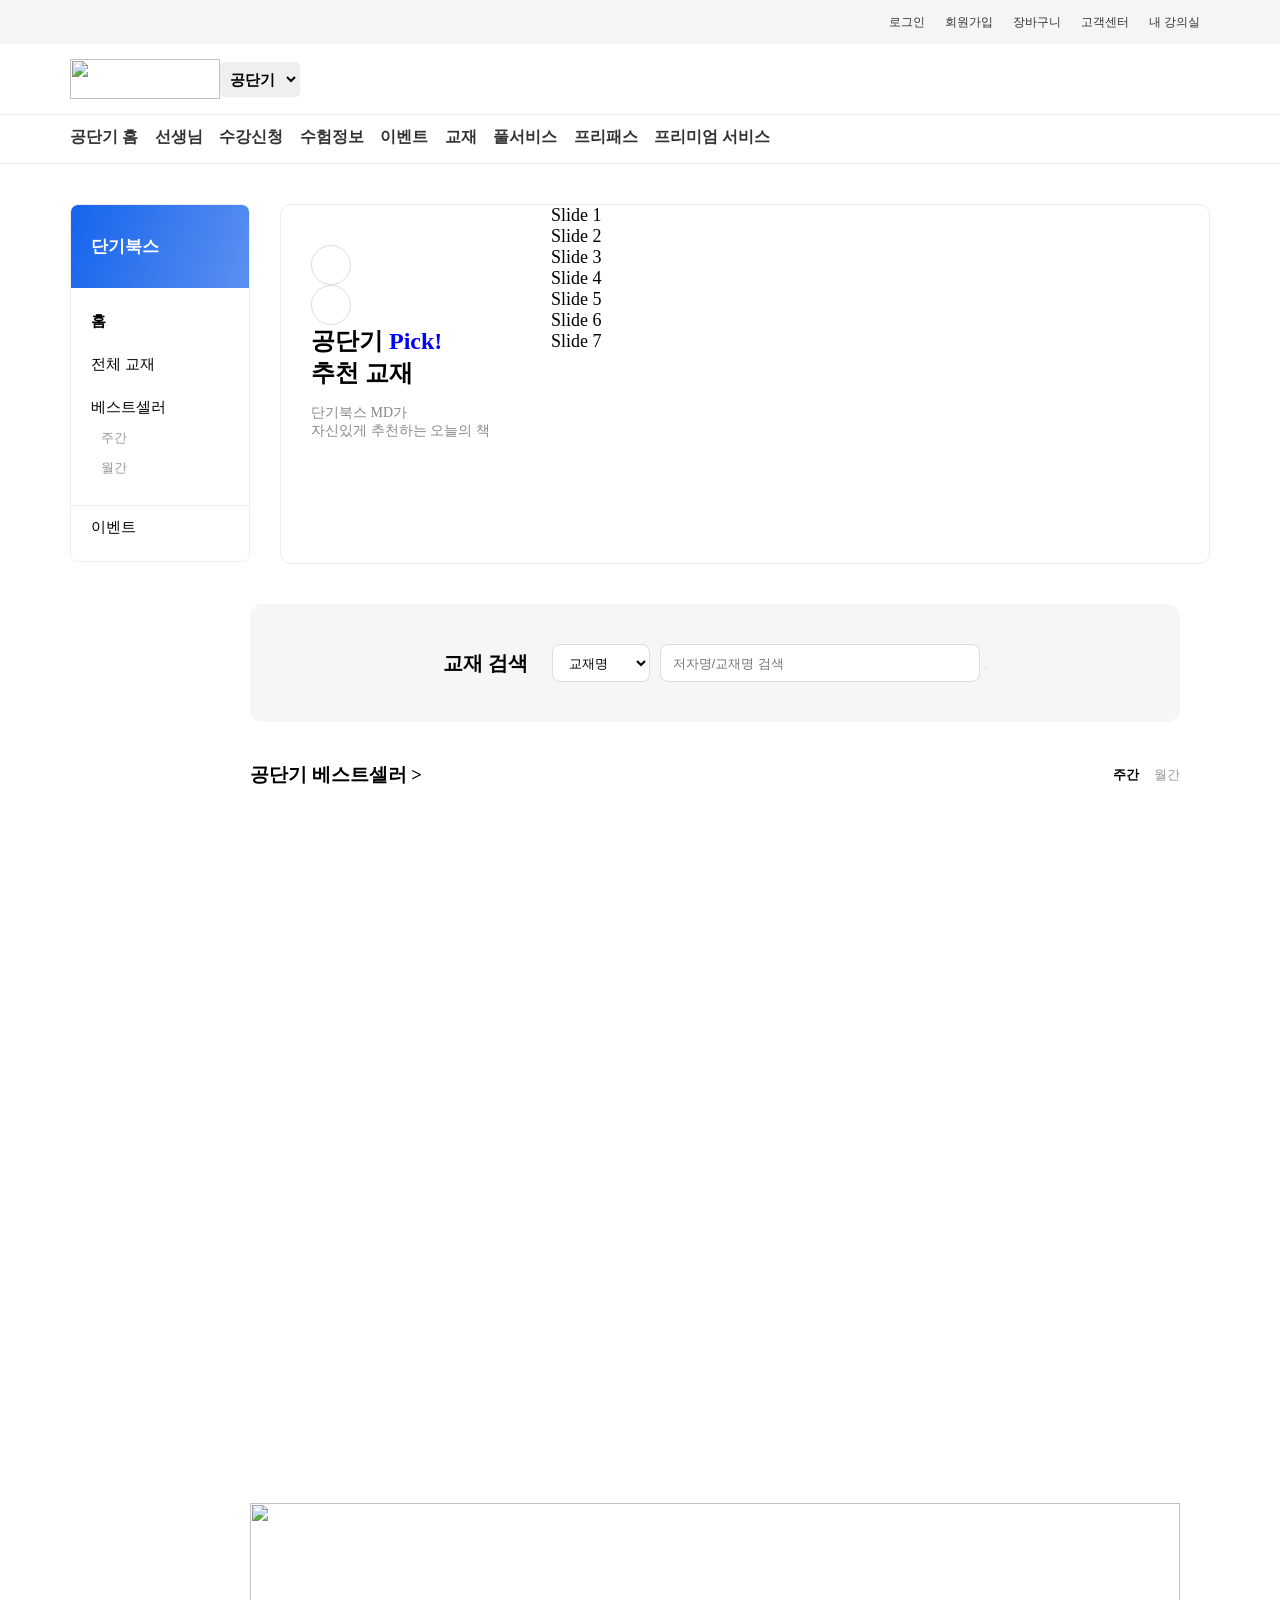
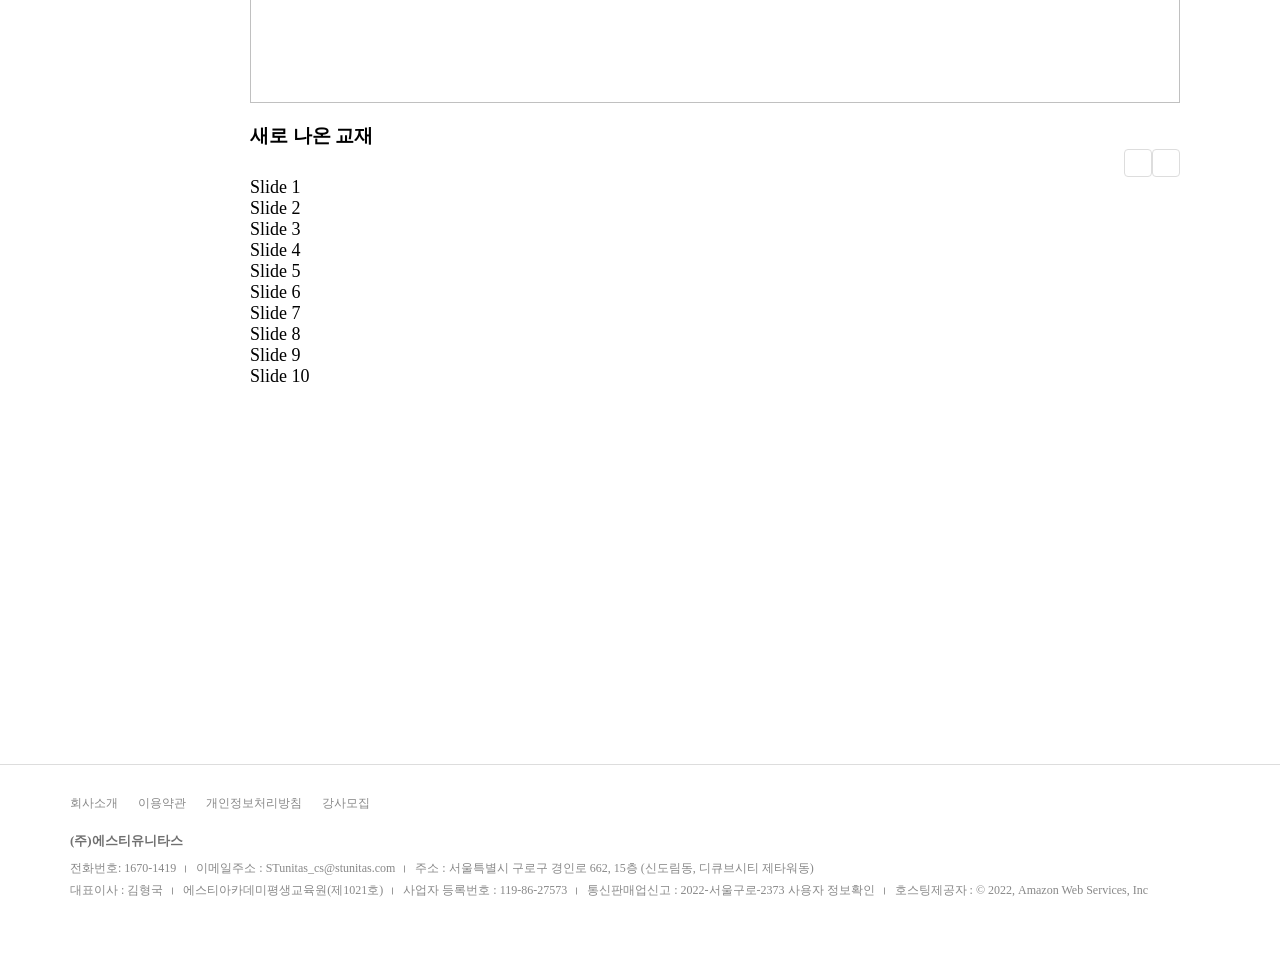
==== commit ac2c26f4: "20260327" ====
--- a/index.html
+++ b/index.html
@@ -9,13 +9,14 @@
     <!-- Link Swiper's CSS -->
     <link rel="stylesheet" href="https://cdn.jsdelivr.net/npm/swiper@12/swiper-bundle.min.css" />
     <link rel="stylesheet" href="./css/reset.css">
+    <link rel="stylesheet" href="./css/common.css">
     <link rel="stylesheet" href="./css/main.css">
-        
+
 </head>
 
-<body> 
+<body>
     <header>
-        
+
         <div id="header_top">
             <div class="container">
                 <div id="login">
@@ -29,11 +30,12 @@
                 </div>
             </div>
         </div>
-            
+
 
         <div id="header_main">
             <div id="logo">
-                <img src="https://un-static.conects.com/un_static/img/common/logo/header_logo_dangibooks.png" href="단기북스">
+                <img src="https://un-static.conects.com/un_static/img/common/logo/header_logo_dangibooks.png"
+                    href="단기북스">
             </div>
 
             <select id="options">
@@ -46,7 +48,7 @@
                 <option value="#">노무사단기</option>
                 <option value="#">법무사단기</option>
             </select>
-        </div> 
+        </div>
 
         <nav>
             <div class="container">
@@ -71,7 +73,7 @@
         <aside class="sidebar">
             <div class="menu-box">
                 <div class="menu-header">단기북스</div>
-        
+
                 <ul class="menu-list">
                     <li class="active">홈</li>
                     <li>전체 교재</li>
@@ -107,7 +109,7 @@
                         <div class="swiper-slide">Slide 7</div>
                     </div>
                     <div class="swiper-pagination"></div>
-                </div>              
+                </div>
             </div>
 
             <div id="search-wrap">
@@ -131,13 +133,13 @@
             <div class="best">
                 <div class="best_header">
                     <h3>공단기 베스트셀러 ></h3>
-            
+
                     <ul id="booktap">
                         <li>주간</li>
                         <li>월간</li>
                     </ul>
                 </div>
-            
+
                 <div class="tap1">
                     <div class="box"></div>
                     <div class="box"></div>
@@ -150,7 +152,7 @@
                     <div class="box"></div>
                     <div class="box"></div>
                 </div>
-            
+
                 <div class="tap2">
                     <div class="box"></div>
                     <div class="box"></div>
@@ -175,7 +177,7 @@
                     <h3>새로 나온 교재</h3>
                     <div class="swiper-control">
                         <div class="swiper-pagination"></div>
-            
+
                         <div class="swiper-nav">
                             <div class="swiper-button-prev"></div>
                             <div class="swiper-button-next"></div>
@@ -194,53 +196,37 @@
                         <div class="swiper-slide">Slide 10</div>
                     </div>
                 </div>
-            </main>
-
-    <footer id="union-footer">
-        <div class="inner-wrap">
-            <div class="link_box">
-                <ul class="footer_menu">
+    </main>
+
+    <footer id="footer">
+        <div class="container">
+            <div class="footer_top">
+                <ul>
                     <li><a href="#">회사소개</a></li>
                     <li><a href="#">이용약관</a></li>
                     <li><a href="#">개인정보처리방침</a></li>
                     <li><a href="#">강사모집</a></li>
                 </ul>
-                <div class="footer_family">
-                    <select class="sel-box">
-                        <option value="#">패밀리 사이트</option>
-                        <option value="#">공단기</option>
-                        <option value="#">기술단기</option>
-                        <option value="#">소방단기</option>
-                        <option value="#">경단기</option>
-                        <option value="#">공기업단기</option>
-                        <option value="#">자단기</option>
-                        <option value="#">영단기</option>
-                        <option value="#">MD단기</option>
-                        <option value="#">노무사단기</option>
-                        <option value="#">법무사단기</option>
-                    </select>
-                </div>
-            </div>
-
-        <div class="footer_txt">
-            <p>(주)에스티유니타스</p>
-
-            <ul>
-                <li><a href="#">전화번호 : 1670-1419</a></li>
-                <li><a href="#">이메일주소 : STunitas_cs@stunitas.com</a></li>
-                <li><a href="#">주소 : 서울특별시 구로구 경인로 662, 15층 (신도림동, 디큐브시티 제타워동)</a></li>
-            </ul>
-            
-            <ul>
-                <li><a href="#">대표이사 : 김형국</a></li>
-                <li><a href="#">에스티아카데미평생교육원(제1021호)</a></li>
-                <li><a href="#">사업자 등록번호 : 119-86-27573</a></li>
-                <li><a href="#">통신판매업신고 : 2022-서울구로-2373 사용자 정보확인</a></li>
-                <li><a href="#">호스팅제공자 : © 2022, Amazon Web Services, Inc</a></li>
-            </ul>
-            
+            </div>
+            <div class="footer_middle">
+                <p>(주)에스티유니타스</p>
+                <ul class="line1">
+                    <li>전화번호: 1670-1419</li>
+                    <li>이메일주소 : STunitas_cs@stunitas.com</li>
+                    <li>주소 : 서울특별시 구로구 경인로 662, 15층 (신도림동, 디큐브시티 제타워동)</li>
+                </ul>
+    
+                <!-- 두 번째 줄 -->
+                <ul class="line2">
+                    <li>대표이사 : 김형국</li>
+                    <li>에스티아카데미평생교육원(제1021호)</li>
+                    <li>사업자 등록번호 : 119-86-27573</li>
+                    <li>통신판매업신고 : 2022-서울구로-2373 사용자 정보확인</li>
+                    <li>호스팅제공자 : © 2022, Amazon Web Services, Inc</li>
+                </ul>
+            </div>
+
         </div>
-
     </footer>
 
     <!-- Swiper JS -->
@@ -250,4 +236,5 @@
     <script src="./js/swiper.js"></script>
     <script src="./js/book.js"></script>
 </body>
+
 </html>
--- a/css/common.css
+++ b/css/common.css
@@ -0,0 +1,214 @@
+@charset "utf-8";
+.container {
+    width: 1140px;
+    height: 100%;
+    margin: 0 auto;
+}
+
+
+header {
+    width: 100%;
+    height: 164px;
+}
+
+#header_top {
+    width: 100%;
+    height: 44px;
+    background-color: #f5f5f5;
+}
+
+#header_top .container {
+    display: flex;
+    justify-content: flex-end;
+    align-items: center;
+}
+
+#login ul {
+    display: flex;
+    justify-content: flex-start;
+}
+
+#login li {
+    position: relative;
+    padding: 0 10px;
+}
+
+#login li::after {
+    content: "|";
+    position: absolute;
+    right: 0;
+    top: 50%;
+    transform: translateY(-50%);
+    font-size: 8px;
+    color: #ebe6e6;
+}
+
+#login li:last-child::after {
+    content: "";
+}
+
+#login a {
+    font-size: 12px;
+    font-weight: 500;
+    color: #333;
+    display: flex;
+}
+
+#logo {
+    width: 150px;
+    height: 40px;
+}
+
+#logo img {
+    height: 100%;
+}
+
+#header_main {
+    width: 1140px;
+    height: 70px;
+    margin: 0 auto;
+    display: flex;
+    align-items: center;
+}
+
+header select {
+    width: 80px;
+    height: 35px;
+    display: flex;
+    justify-content: center;
+    align-items: center;
+    font-size: 15px;
+    font-weight: bold;
+    border-radius: 5px;
+    border: 1px solid #eee;
+    padding-left: 5px;
+}
+
+
+nav {
+    width: 100%;
+    height: 50px;
+    border-top: 1px solid #eee;
+    border-bottom: 1px solid #eee;
+    font-weight: bold;
+}
+
+nav .container {
+    display: flex;
+    justify-content: flex-start;
+    align-items: center;
+}
+
+nav ul {
+    width: 700px;
+    height: 25px;
+    display: flex;
+    justify-content: space-between;
+}
+
+
+
+
+
+
+
+
+
+
+
+
+
+
+
+
+
+
+
+
+
+
+
+
+
+
+
+
+
+
+
+
+
+/* footer */
+
+#union-footer {
+    padding: 24px 0 50px;
+    border-top: 1px solid var(--gray-30, #E0E3EB);
+    background: var(--white, #FFF);
+    min-width: var(--layout-min-width);
+    margin: 0 auto;
+}
+
+footer { 
+    width: 100%;
+    height: 180px;
+    border-top: 1px solid #ddd;
+}
+
+.footer_top ul {
+    display: flex;
+    gap: 20px;
+    margin-bottom: 15px;
+    margin-top: 30px;
+    font-size: 12px;
+}
+
+.footer_top li a {
+    color: #888;
+}
+
+.footer_middle p {
+    font-size: 13px;
+    color: #707070;
+    font-weight: 600;
+    margin-top: 20px;
+    margin-bottom: 10px;
+}
+
+/* 라인1 */
+.footer_middle ul.line1 {
+    display: flex;
+    flex-wrap: wrap;
+    gap: 12px 20px;
+    margin-bottom: 5px; 
+    font-size: 12px;
+    color: #888;
+}
+
+/* 라인2 */
+.footer_middle ul.line2 {
+    display: flex;
+    flex-wrap: wrap;
+    gap: 5px 20px;
+    font-size: 12px;
+    color: #888;
+}
+
+/* li 기본 */
+.footer_middle li {
+    list-style: none;
+    position: relative;
+    display: flex;
+    align-items: center;
+}
+
+/* li 사이 구분선 */
+.footer_middle ul li:not(:last-of-type)::before {
+    content: '';
+    position: absolute;
+    top: 55%;
+    transform: translateY(-50%);
+    right: -10px;  
+    width: 1px;
+    height: 7px;   
+    background: #999;
+}
--- a/css/main.css
+++ b/css/main.css
@@ -1,110 +1,4 @@
 @charset "utf-8";
-.container {
-    width: 1140px;
-    height: 100%;
-    margin: 0 auto;
-}
-
-
-header {
-    width: 100%;
-    height: 164px;
-}
-
-#header_top {
-    width: 100%;
-    height: 44px;
-    background-color: #f7f7f7;
-}
-
-#header_top .container {
-    display: flex;
-    justify-content: flex-end;
-    align-items: center;
-}
-
-#login ul {
-    display: flex;
-    justify-content: flex-start;
-}
-
-#login li {
-    position: relative;
-    padding: 0 10px;
-}
-
-#login li::after {
-    content: "|";
-    position: absolute;
-    right: 0;
-    top: 50%;
-    transform: translateY(-50%);
-    font-size: 8px;
-    color: #ccc;
-}
-
-#login li:last-child::after {
-    content: "";
-}
-
-#login a {
-    font-size: 12px;
-    font-weight: 500;
-    color: #333;
-    display: flex;
-}
-
-#logo {
-    width: 150px;
-    height: 40px;
-}
-
-#logo img {
-    height: 100%;
-}
-
-#header_main {
-    width: 1140px;
-    height: 70px;
-    margin: 0 auto;
-    display: flex;
-    align-items: center;
-}
-
-header select {
-    width: 80px;
-    height: 35px;
-    display: flex;
-    justify-content: center;
-    align-items: center;
-    font-size: 15px;
-    font-weight: bold;
-    border-radius: 5px;
-    border: 1px solid #ddd;
-    padding-left: 5px;
-}
-
-
-nav {
-    width: 100%;
-    height: 50px;
-    border-top: 1px solid #ddd;
-    border-bottom: 1px solid #ddd;
-    font-weight: bold;
-}
-
-nav .container {
-    display: flex;
-    justify-content: flex-start;
-    align-items: center;
-}
-
-nav ul {
-    width: 700px;
-    height: 25px;
-    display: flex;
-    justify-content: space-between;
-}
 
 main {
     width: 1140px;
@@ -345,7 +239,7 @@
 
 .box {
     margin-top: 30px;
-    padding: 15px;
+    padding: 10px;
     text-align: center;
     display: flex;
     flex-direction: column;
@@ -473,7 +367,7 @@
 
 #new .swiper-slide img {
     width: 100%;
-    height: 250px;
+    height: 220px;
     display: flex;
     margin-top: 10px;
 }
@@ -528,31 +422,3 @@
     flex-shrink: 0;   /* 핵심 */
     cursor: pointer;
 }
-
-/* footer */
-
-#union-footer {
-    padding: 24px 0 50px;
-    border-top: 1px solid var(--gray-30, #E0E3EB);
-    background: var(--white, #FFF);
-    min-width: var(--layout-min-width);
-    margin: 0 auto;
-}
-
-
-.footer {
-    width: 100%;
-    display: flex;
-    background: #f8f8f8;
-}
-
-.sel-box {
-    width: 180px;    
-    padding: 8px 10px;
-    border: 1px solid #ddd; 
-    border-radius: 5px;
-    background: #fff;
-    color: #333;
-    font-size: 12px;
-    outline: none;
-}
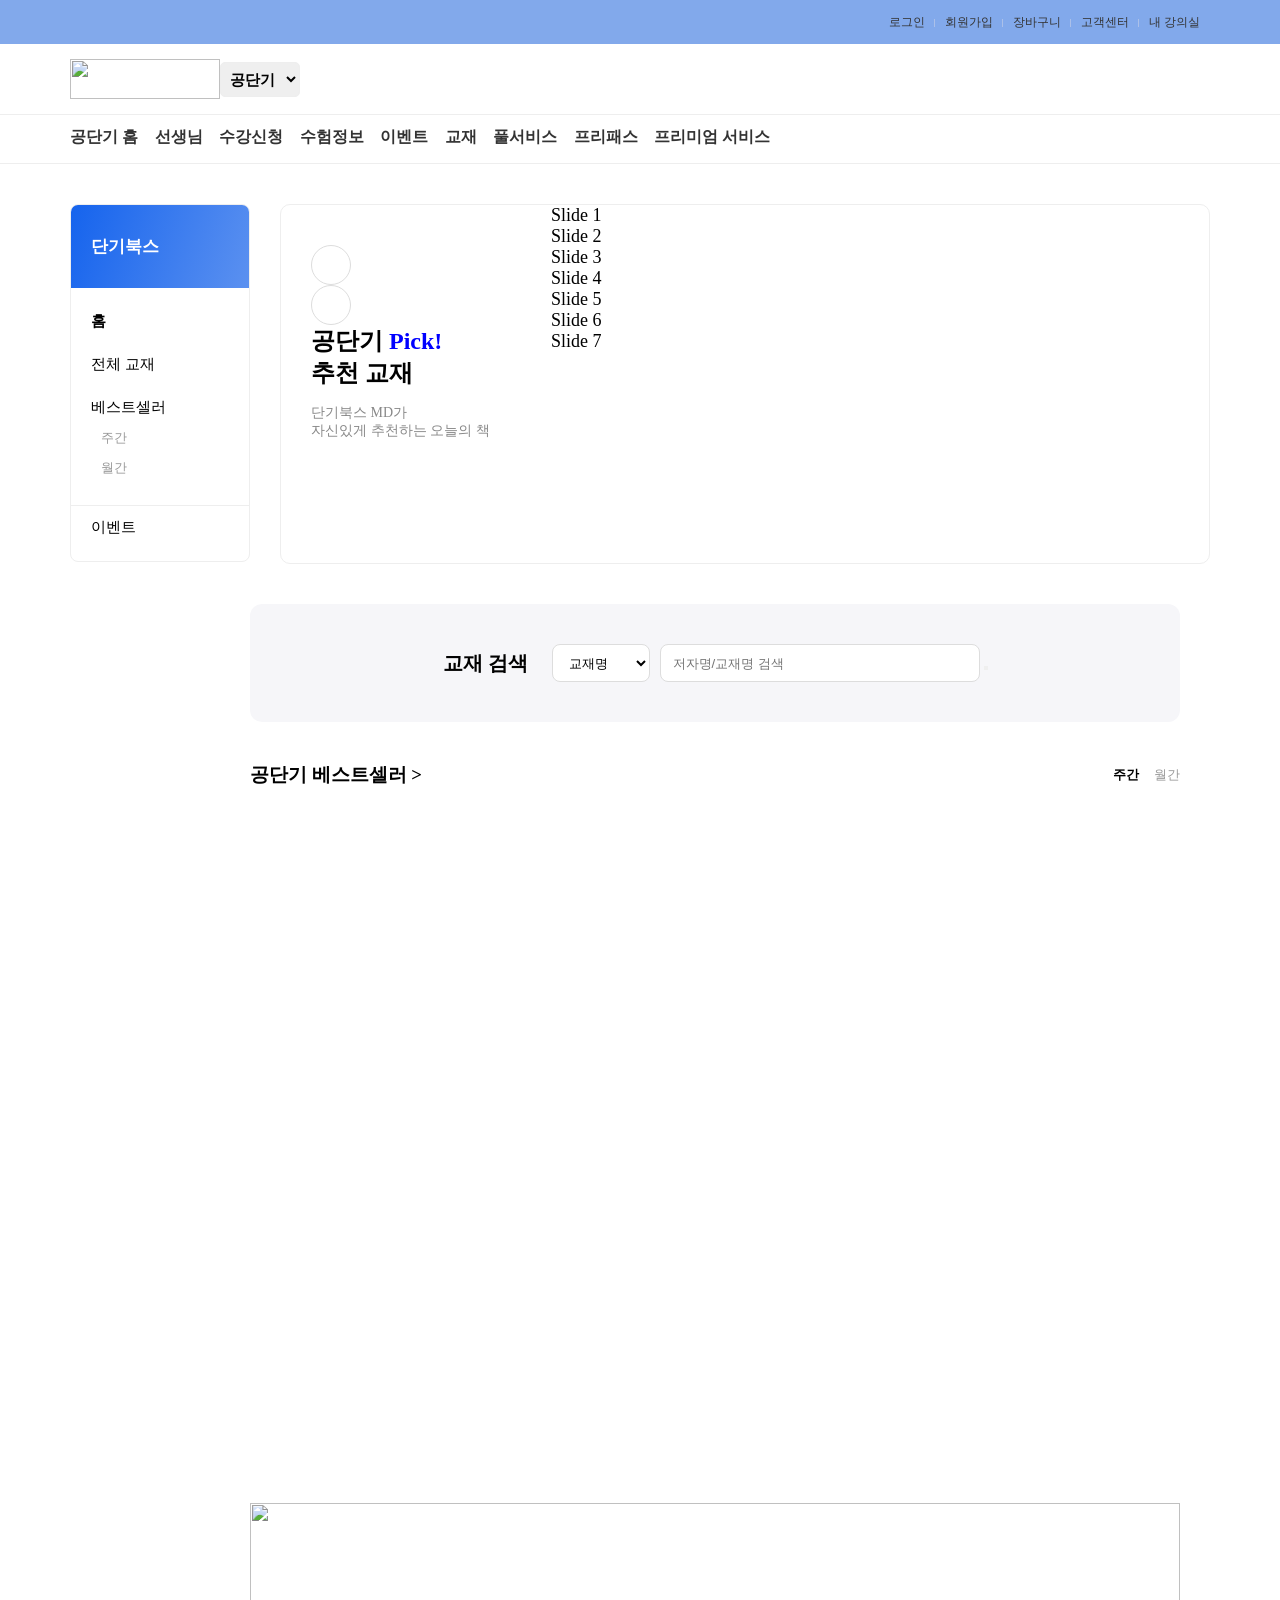
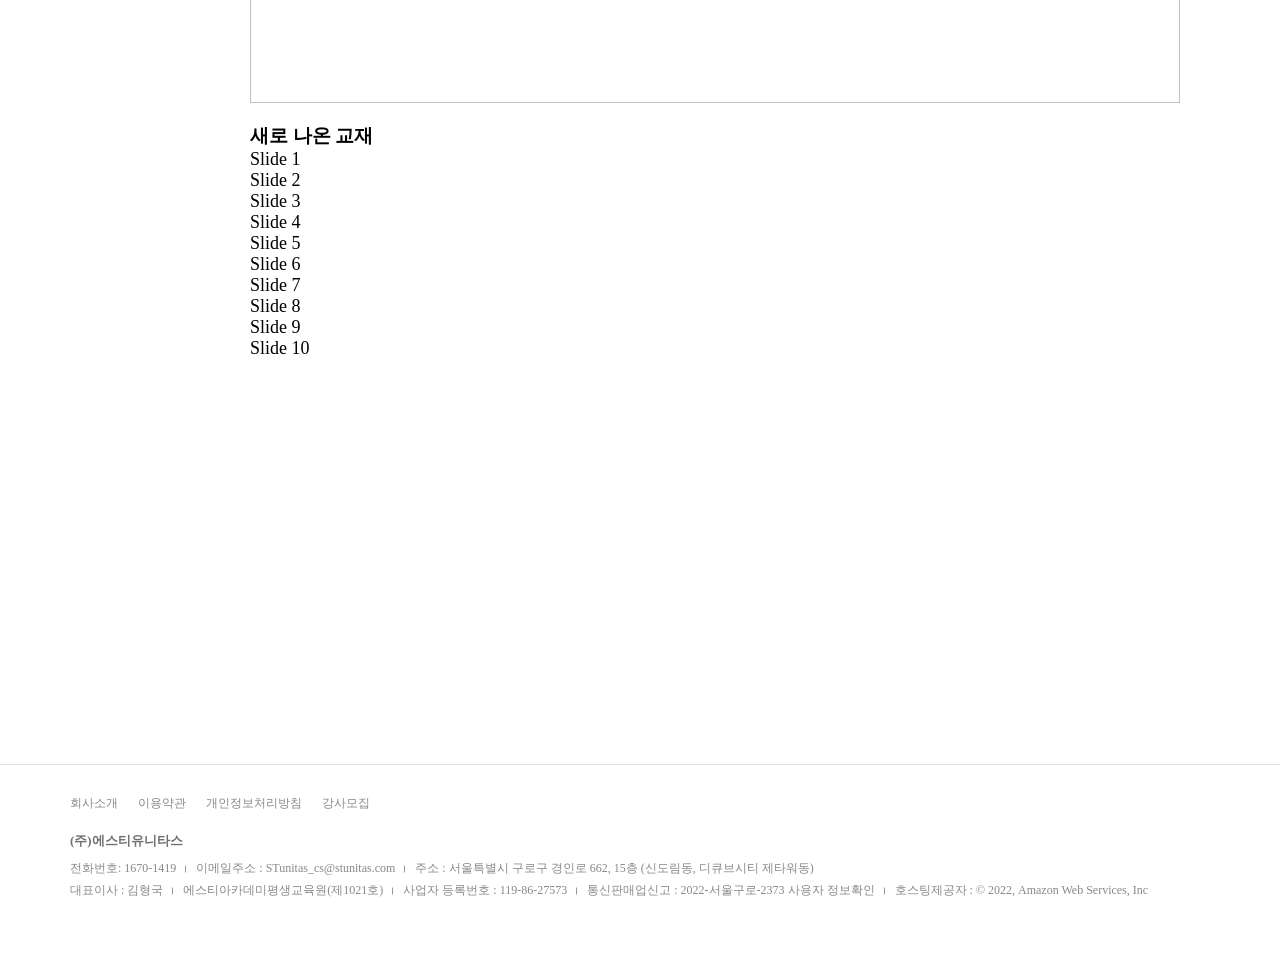
==== commit 4da7bdd9: "20260330" ====
--- a/index.html
+++ b/index.html
@@ -173,16 +173,15 @@
             </div>
 
             <div id="new">
-                <div class="swiper newSwiper">
-                    <h3>새로 나온 교재</h3>
+                <h3>새로 나온 교재</h3>
                     <div class="swiper-control">
                         <div class="swiper-pagination"></div>
-
                         <div class="swiper-nav">
                             <div class="swiper-button-prev"></div>
                             <div class="swiper-button-next"></div>
                         </div>
                     </div>
+                <div class="swiper newSwiper">                    
                     <div class="swiper-wrapper">
                         <div class="swiper-slide">Slide 1</div>
                         <div class="swiper-slide">Slide 2</div>
--- a/css/common.css
+++ b/css/common.css
@@ -14,7 +14,7 @@
 #header_top {
     width: 100%;
     height: 44px;
-    background-color: #f5f5f5;
+    background-color: #82a9eb;
 }
 
 #header_top .container {
--- a/css/main.css
+++ b/css/main.css
@@ -29,7 +29,7 @@
     padding: 30px 20px;
     font-size: 17px;
     font-weight: 700;
-    color: #fff;
+    color: #ffffff;
     background: linear-gradient(108.14deg, #1060ED -7.91%, #5A90F0 98.51%);
 }
 
@@ -109,6 +109,11 @@
 
   bottom: 100px;
   top: auto;
+}
+
+#slider .swiper-button-prev svg,
+#slider .swiper-button-next svg{
+    height: 50%;
 }
 
 #slider .swiper-button-prev {
@@ -352,6 +357,7 @@
 #new {
     width: 100%;
     height: 520px;
+    position: relative;
 }
 
 #new .swiper {
@@ -369,7 +375,7 @@
     width: 100%;
     height: 220px;
     display: flex;
-    margin-top: 10px;
+    margin-top: 30px;
 }
 
 
@@ -378,6 +384,11 @@
 }
 
 #new .swiper-control {
+    position: absolute;
+    top: 0;
+    right: 0;
+    width: 100px;
+    height: 25px;
     display: flex;
     align-items: center;
     justify-content: space-between;
@@ -393,32 +404,38 @@
 
 #new .swiper-pagination {
     position: relative;
-    font-size: 10px;
+    font-size: 13px;
     font-weight: 500;
     margin: 0; 
     padding: 0; 
-    text-align: right;  
+    text-align: right;
+    bottom: auto;  
 }
 
 /* 화살표 그룹 */
 #new .swiper-nav {
-    display: flex;
-    gap: 0px;
+    width: 50%;
+    height: 100%;
+    display: flex;
+    gap: 0px;    
 }
 
 #new .swiper-button-prev,
 #new .swiper-button-next {
     position: static;   /* flex 안에서는 필수 */
-    width: 28px;
-    height: 28px;
+    width: 25px;
+    height: 25px;
     display: flex;
     align-items: center;
     justify-content: center;
-
-    border: 1px solid #ddd;
-    border-radius: 4px;
+    margin-top: 0;
     background: #fff;
-
     flex-shrink: 0;   /* 핵심 */
     cursor: pointer;
 }
+
+#new .swiper-button-prev svg,
+#new .swiper-button-next svg {
+    height: 50%;
+
+}
